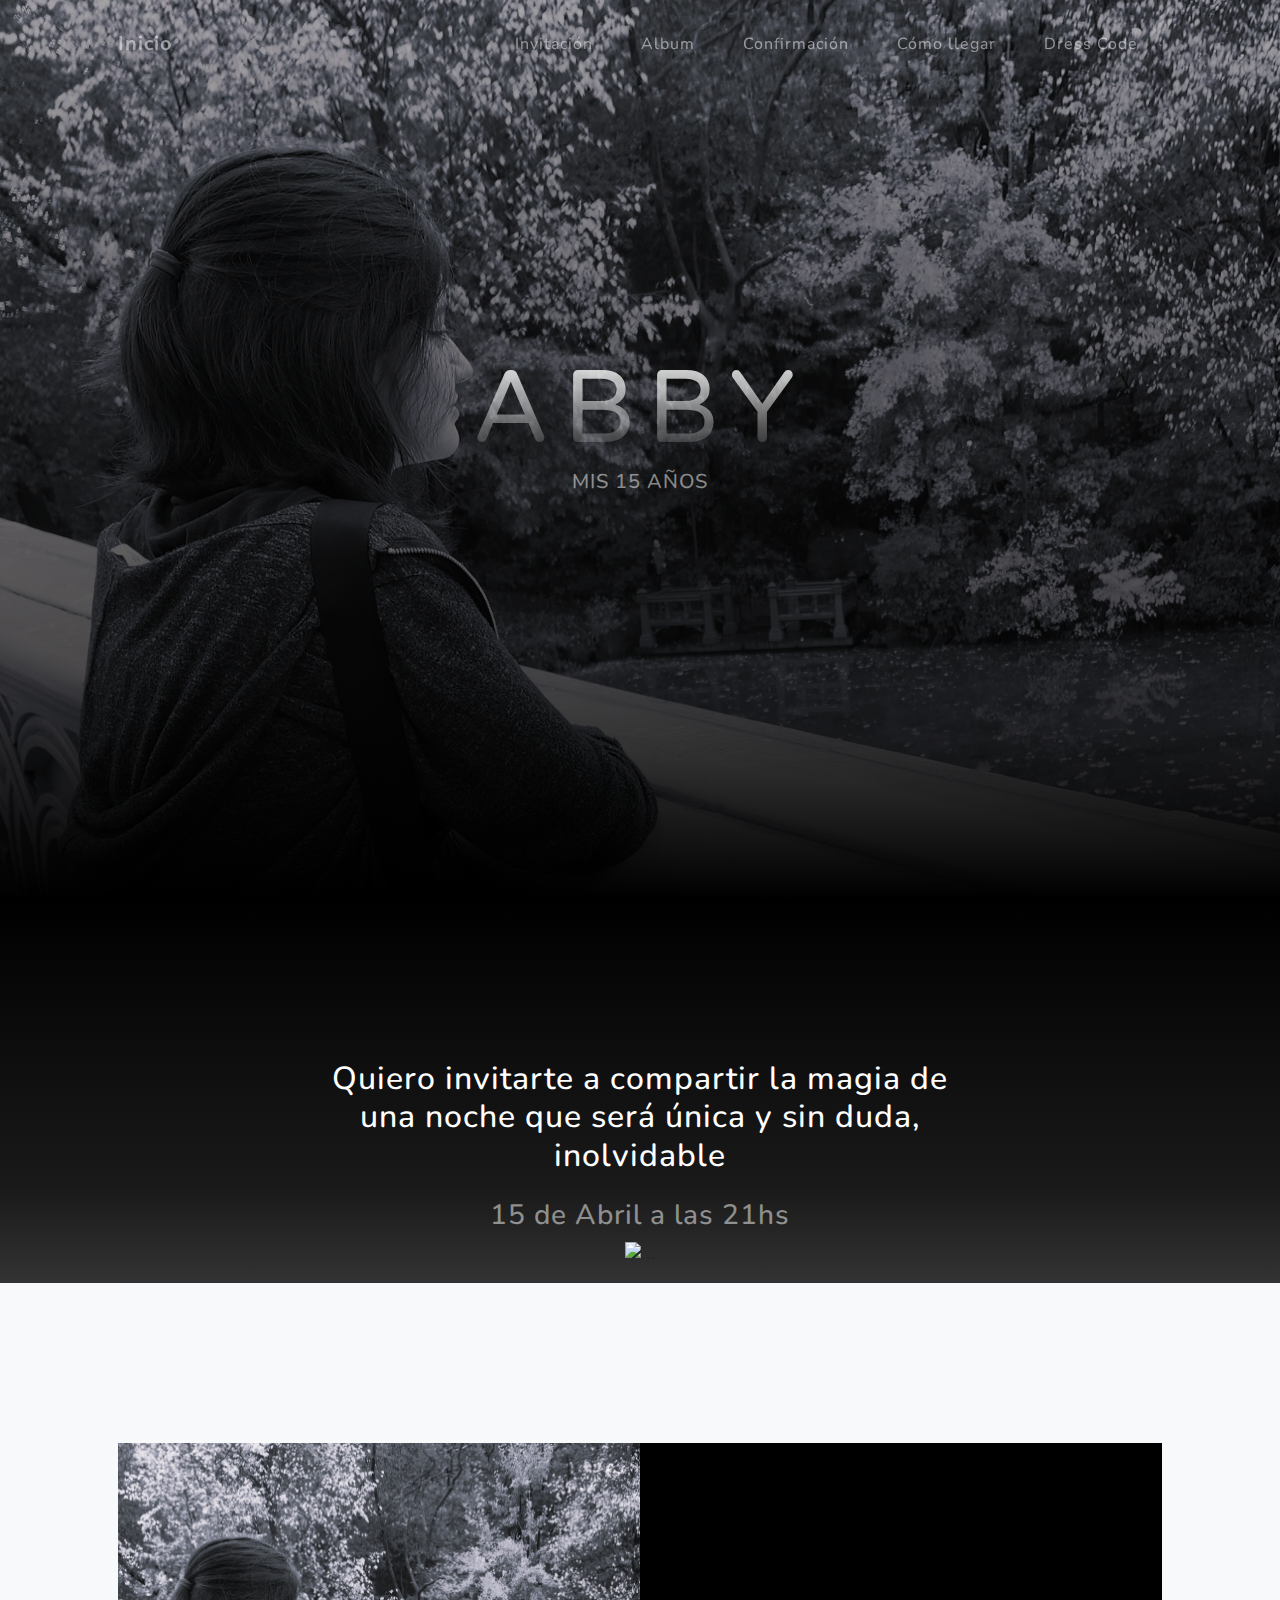
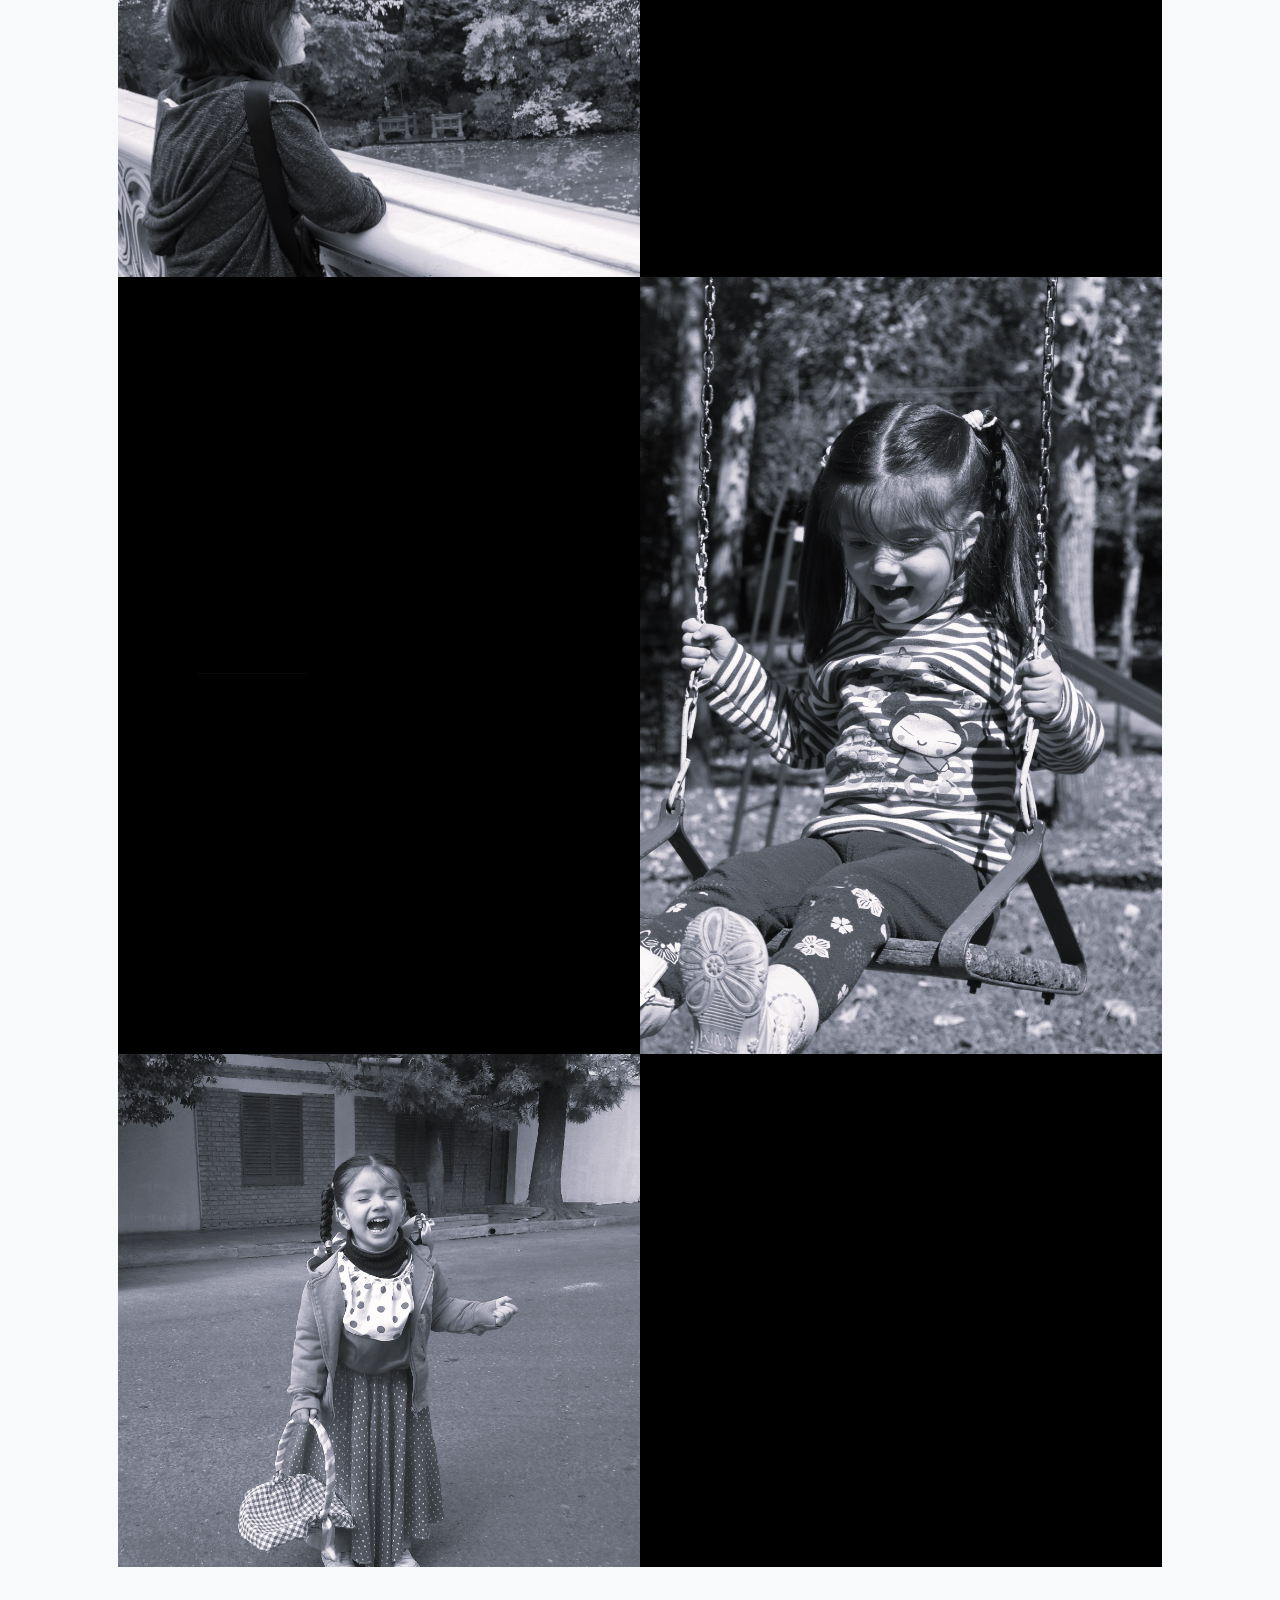
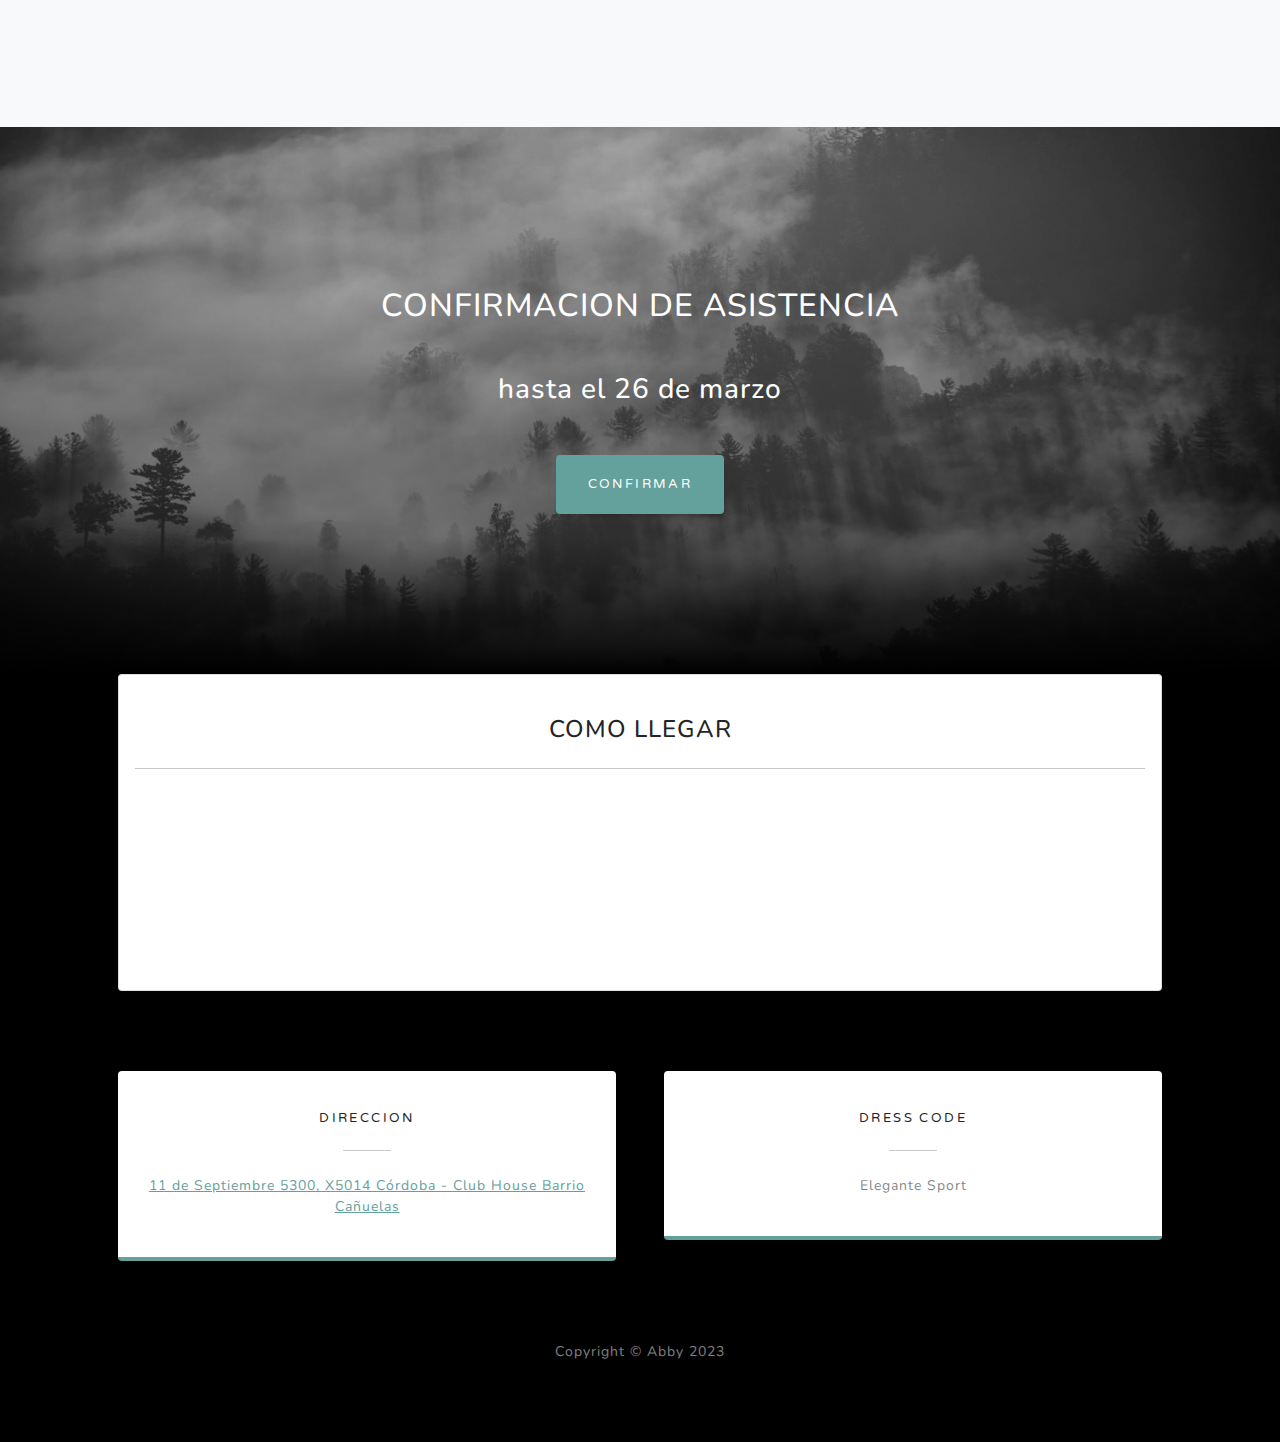
==== index.html @ 90144a72 "final 01" ====
<!DOCTYPE html>
<html lang="en">
    <head>
        <meta charset="utf-8" />
        <meta name="viewport" content="width=device-width, initial-scale=1, shrink-to-fit=no" />
        <meta name="description" content="" />
        <meta name="author" content="" />
        <title>Abby Mis 15 años</title>
        <link rel="icon" type="image/x-icon" href="assets/balloon.png" />
        <!-- Font Awesome icons (free version)-->
        <script src="https://use.fontawesome.com/releases/v6.1.0/js/all.js" crossorigin="anonymous"></script>
        <!-- Google fonts-->
        <link href="https://fonts.googleapis.com/css?family=Varela+Round" rel="stylesheet" />
        <link href="https://fonts.googleapis.com/css?family=Nunito:200,200i,300,300i,400,400i,600,600i,700,700i,800,800i,900,900i" rel="stylesheet" />
        <!-- Core theme CSS (includes Bootstrap)-->
        <link href="css/styles.css" rel="stylesheet" />
    </head>
    <body id="page-top">
        <!-- Navigation-->
        <nav class="navbar navbar-expand-lg navbar-light fixed-top" id="mainNav">
            <div class="container px-4 px-lg-5">
                <a class="navbar-brand" href="#page-top">Inicio</a>
                <button class="navbar-toggler navbar-toggler-right" type="button" data-bs-toggle="collapse" data-bs-target="#navbarResponsive" aria-controls="navbarResponsive" aria-expanded="false" aria-label="Toggle navigation">
                    Menu
                    <i class="fas fa-bars"></i>
                </button>
                <div class="collapse navbar-collapse" id="navbarResponsive">
                    <ul class="navbar-nav ms-auto">
                        <li class="nav-item"><a class="nav-link" href="#about">Invitación</a></li>
                        <li class="nav-item"><a class="nav-link" href="#projects">Album</a></li>

                        <li class="nav-item"><a class="nav-link" href="#signup">Confirmación</a></li>
                        <li class="nav-item"><a class="nav-link" href="#lugar">Cómo llegar</a></li>
                        <li class="nav-item"><a class="nav-link" href="#dresscode">Dress Code</a></li>
                    </ul>
                </div>
            </div>
        </nav>
        <!-- Masthead-->
        <header class="masthead">
            <div class="container px-4 px-lg-5 d-flex h-100 align-items-center justify-content-center">
                <div class="d-flex justify-content-center">
                    <div class="text-center">
                        <h1 class="mx-auto my-0 text-uppercase">Abby</h1>
                        <h2 class="text-white-50 mx-auto mt-2 mb-5">MIS 15 AÑOS</h2>
                        <!--a class="btn btn-primary" href="#about">Get Started</a-->
                    </div>
                </div>
            </div>
        </header>








        <!-- About-->
        <section class="about-section text-center" id="about">
            <div class="container px-4 px-lg-5">
                <div class="row gx-4 gx-lg-5 justify-content-center">
                    <div class="col-lg-8">
                        <h2 class="text-white mb-4">Quiero invitarte a compartir la magia de una noche que será única y sin duda, inolvidable</h2>
                        <h3 class="text-white-50">
                            15 de Abril a las 21hs
                        </h3>
                    </div>
                </div>
                <img class="img-fluid" src="assets/img/abbyigor3.png" alt="..." />
                <hr class="d-none d-lg-block mb-0 ms-0" />
            </div>
        </section>














        <!-- Projects-->
        <section class="projects-section bg-light" id="projects">
            <div class="container px-4 px-lg-5">

                <!-- Project One Row-->
                <!--div class="row gx-0 mb-5 mb-lg-0 justify-content-center"-->
                <div class="row gx-0 justify-content-center">

                    <!--div class="col-lg-6"><img class="img-fluid" src="assets/img/foto06.jpg" alt="..." /></div-->
                    <div class="col-lg-6"><img class="img-fluid" src="assets/img/abby01.jpg" alt="..." /></div>

                    <div class="col-lg-6">
                        <div class="bg-black text-center h-100 project">
                            <div class="d-flex h-100">
                                <div class="project-text w-100 my-auto text-center text-lg-left">
                                    <h4 class="text-white"></h4>
                                    <p class="mb-0 text-white-50"></p>
                                    <!--hr class="d-none d-lg-block mb-0 ms-0" /-->
                                </div>
                            </div>
                        </div>
                    </div>
                </div>


                <!-- Project Two Row-->
                <div class="row gx-0 justify-content-center">

                    <div class="col-lg-6"><img class="img-fluid" src="assets/img/foto06.jpg" alt="..." /></div>

                    <div class="col-lg-6 order-lg-first">
                        <div class="bg-black text-center h-100 project">
                            <div class="d-flex h-100">
                                <div class="project-text w-100 my-auto text-center text-lg-right">
                                    <h4 class="text-white"></h4>
                                    <p class="mb-0 text-white-50"></p>
                                    <hr class="d-none d-lg-block mb-0 me-0" />
                                </div>
                            </div>
                        </div>
                    </div>
                </div>

                <!-- Project One Row-->

                <div class="row gx-0 mb-5 mb-lg-0 justify-content-center">

                    <div class="col-lg-6"><img class="img-fluid" src="assets/img/foto04.jpg" alt="..." /></div>

                    <div class="col-lg-6">
                        <div class="bg-black text-center h-100 project">
                            <div class="d-flex h-100">
                                <div class="project-text w-100 my-auto text-center text-lg-left">
                                    <!--h4 class="text-white">Club House</h4-->
                                    <!--p class="mb-0 text-white-50">Lugar del evento</p-->
                                </div>
                            </div>
                        </div>
                    </div>
                </div>
                

            </div>
        </section>








        
        <!-- Signup-->
        <section class="signup-section" id="signup">
            <div class="container px-4 px-lg-5">
                <div class="row gx-4 gx-lg-5">
                    <div class="col-md-10 col-lg-8 mx-auto text-center">
                        <i class="far fa-paper-plane fa-2x mb-2 text-white"></i>
                        <h2 class="text-white mb-5">CONFIRMACION DE ASISTENCIA</h2>
                        <h3 class="text-white mb-5">hasta el 26 de marzo</h3>
                        <!-- * * * * * * * * * * * * * * *-->
                        <!-- * * SB Forms Contact Form * *-->
                        <!-- * * * * * * * * * * * * * * *-->
                        <!-- This form is pre-integrated with SB Forms.-->
                        <!-- To make this form functional, sign up at-->
                        <!-- https://startbootstrap.com/solution/contact-forms-->

                        <div class="col-center">
                            <a class="btn btn-primary enable" href="https://forms.gle/DR4S1GqHDTD31K4X9">CONFIRMAR</a>
                        </div>
                    </div>
                </div>
            </div>
        </section>



        <!-- Contact-->
        <section class="lugar-section bg-black" id="lugar">

            <div class="container px-4 px-lg-5">
                <div class="row gx-4 gx-lg-5">

                    <div class="col-md-12 mb-3 mb-md-0">
                        <div class="card py-4 h-100">
                            <div class="card-body text-center">
                                <i class="fas fa-map-marked-alt text-primary mb-2"></i>
                                <h4 class="text-uppercase m-0">Como llegar</h4>
                                <hr class="my-4 mx-auto" />

                                <iframe src="https://www.google.com/maps/embed?pb=!1m14!1m8!1m3!1d3402.8720353997096!2d-64.151149!3d-31.4727061!3m2!1i1024!2i768!4f13.1!3m3!1m2!1s0x9432bdc70f415aa7%3A0xb151c5bc0f106f70!2sCa%C3%B1uelas%20Country%20Golf!5e0!3m2!1ses-419!2sar!4v1678065276690!5m2!1ses-419!2sar" width="200" height="150" style="border:0;" allowfullscreen="" loading="lazy" referrerpolicy="no-referrer-when-downgrade"></iframe>

                            </div>
                        </div>
                    </div>

                </div>

            </div>

        </section>



        <!-- Contact-->
        <section class="contact-section bg-black">

            <div class="container px-4 px-lg-5">
                <div class="row gx-4 gx-lg-5">

                    <div class="col-md-6 mb-3 mb-md-0">
                        <div class="card py-4 h-100">
                            <div class="card-body text-center">
                                <i class="fas fa-map-marked-alt text-primary mb-2"></i>
                                <h4 class="text-uppercase m-0">Direccion</h4>
                                <hr class="my-4 mx-auto" />
                                <div class="small text-black-50"><a href="https://goo.gl/maps/HvYde1CqLPM57r9d9">11 de Septiembre 5300, X5014 Córdoba - Club House Barrio Cañuelas</a></div>
                            </div>
                        </div>
                    </div>


                    <div class="col-md-6 mb-3 mb-md-0">
                        <section class="dresscode-section" id="dresscode">
                            <div class="card py-4 h-100">
                                
                                <div class="card-body text-center">
                                    <i class="fas fa-solid fa-shirt  text-primary mb-2"></i>
                                    <h4 class="text-uppercase m-0">Dress Code</h4>
                                    <hr class="my-4 mx-auto" />
                                    <div class="small text-black-50">Elegante Sport</div>
                                </div>
                            </div>
                        </section>
                    </div>

                    <!--div class="col-md-6 mb-3 mb-md-0">
                        <div class="card py-4 h-100">
                            <div class="card-body text-center">
                                <i class="fas fa-mobile-alt text-primary mb-2"></i>
                                <h4 class="text-uppercase m-0">Telefono</h4>
                                <hr class="my-4 mx-auto" />
                                <div class="small text-black-50">+1 (555) 902-8832</div>
                            </div>
                        </div>
                    </div-->

                </div>




                <!--div class="social d-flex justify-content-center">
                    <a class="mx-2" href="#!"><i class="fab fa-twitter"></i></a>
                    <a class="mx-2" href="#!"><i class="fab fa-facebook-f"></i></a>
                    <a class="mx-2" href="#!"><i class="fab fa-github"></i></a>
                </div-->

            </div>

        </section>


        <!-- Footer-->
        <footer class="footer bg-black small text-center text-white-50"><div class="container px-4 px-lg-5">Copyright &copy; Abby 2023</div></footer>
        <!-- Bootstrap core JS-->
        <script src="https://cdn.jsdelivr.net/npm/bootstrap@5.1.3/dist/js/bootstrap.bundle.min.js"></script>
        <!-- Core theme JS-->
        <script src="js/scripts.js"></script>
        <!-- * * * * * * * * * * * * * * * * * * * * * * * * * * * * * * * * * * * * * * * *-->
        <!-- * *                               SB Forms JS                               * *-->
        <!-- * * Activate your form at https://startbootstrap.com/solution/contact-forms * *-->
        <!-- * * * * * * * * * * * * * * * * * * * * * * * * * * * * * * * * * * * * * * * *-->
        <script src="https://cdn.startbootstrap.com/sb-forms-latest.js"></script>
    </body>
</html>
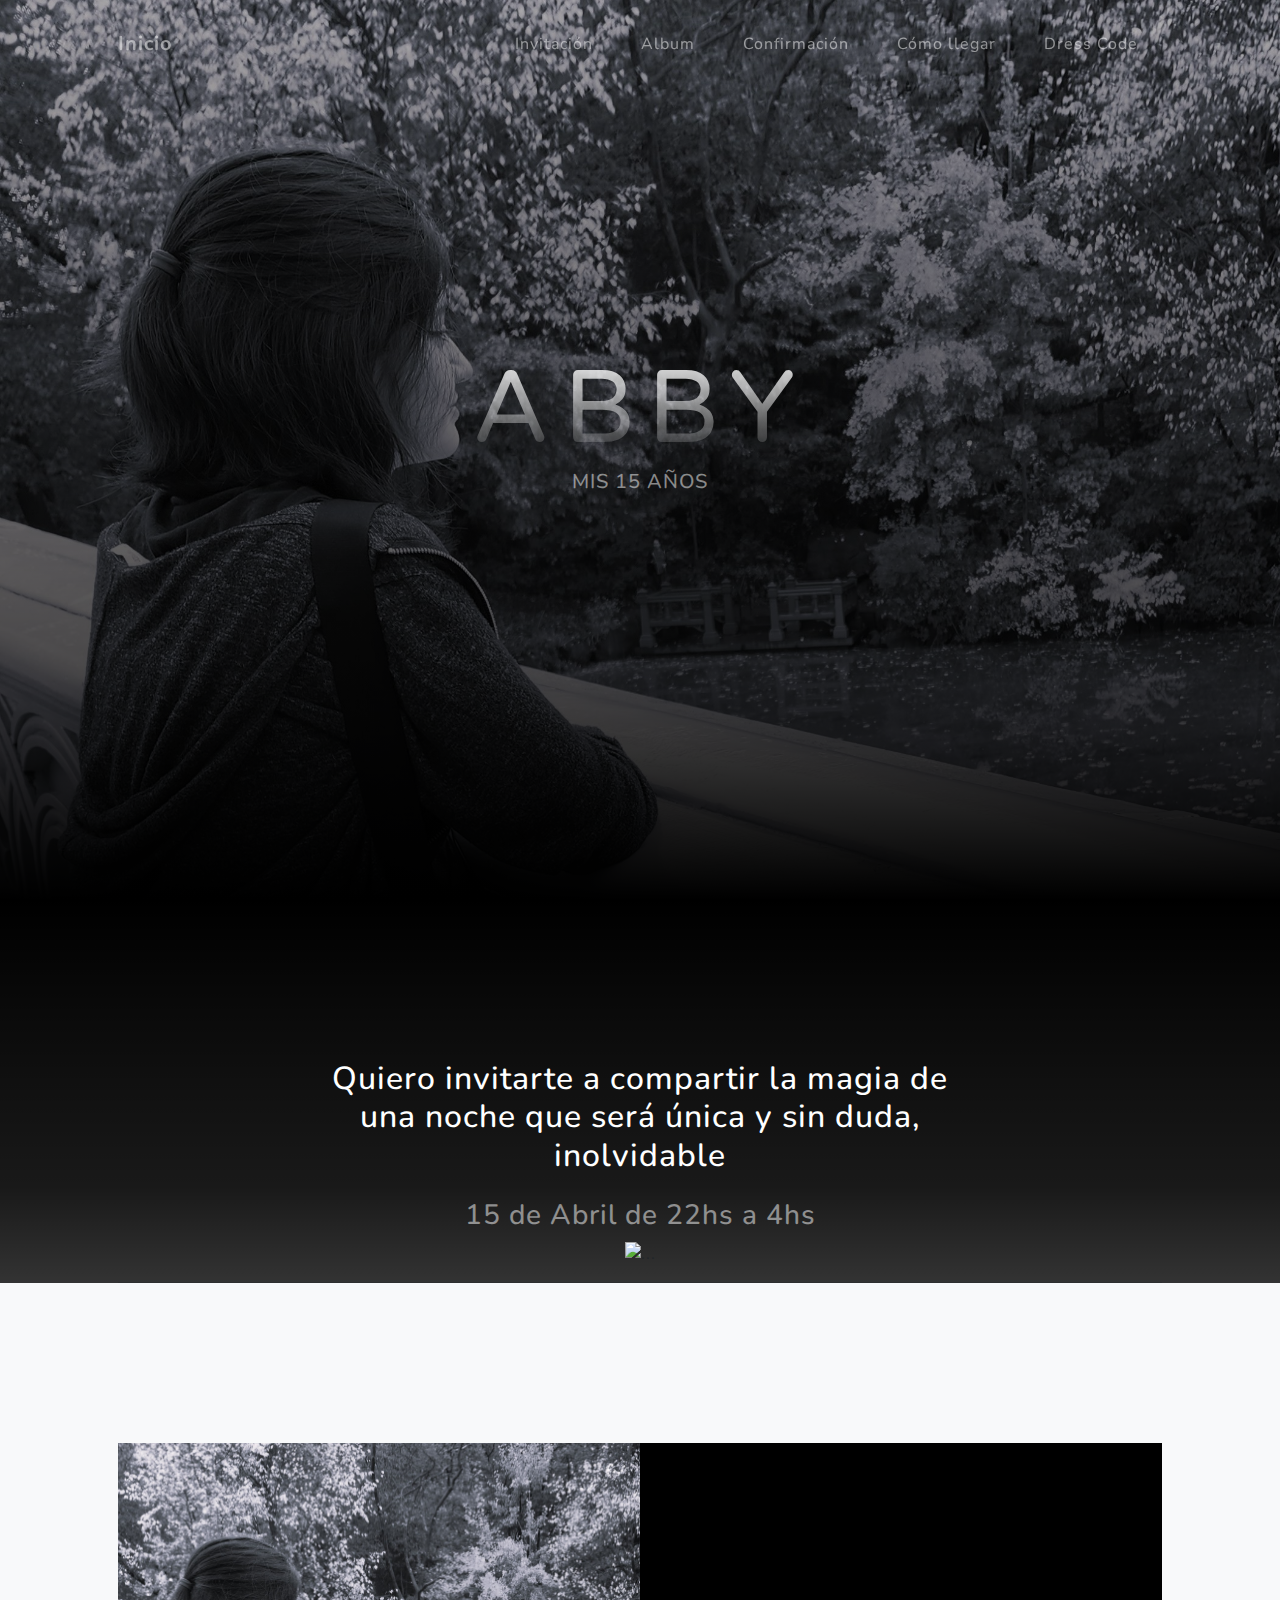
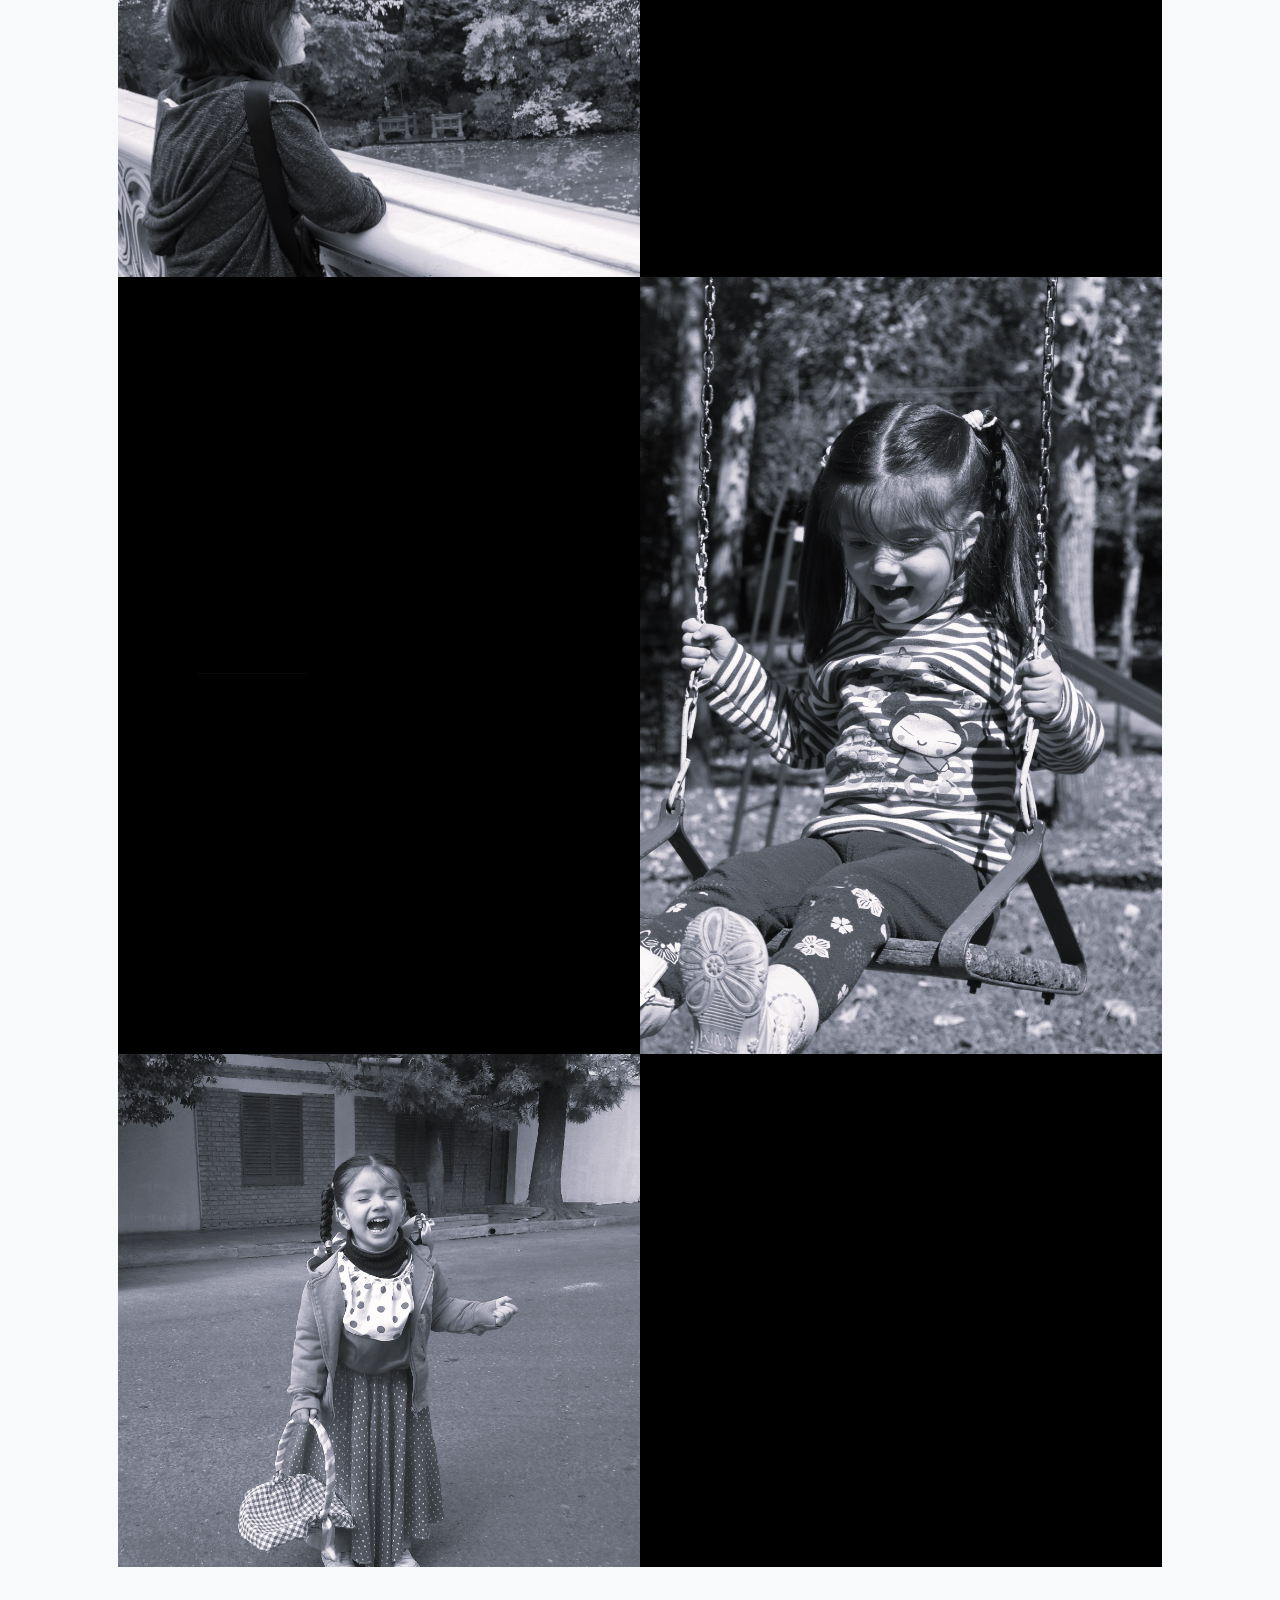
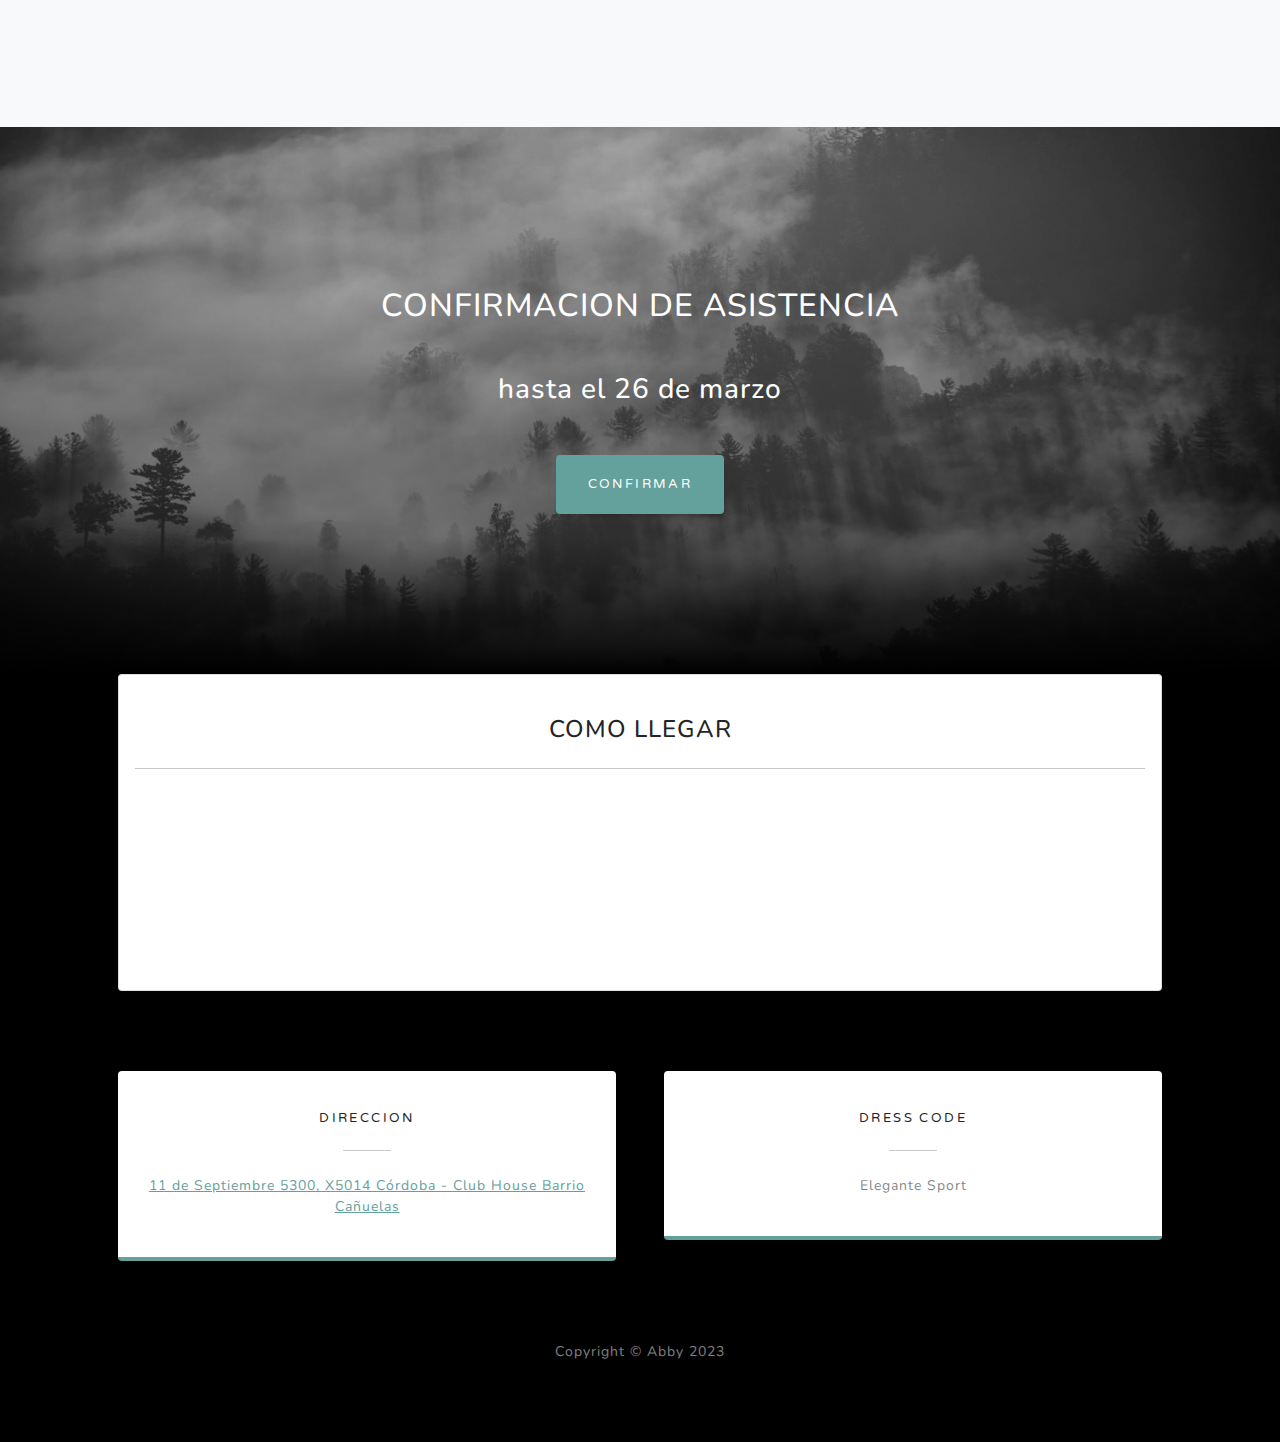
==== commit facf3c1f: "final 01" ====
--- a/index.html
+++ b/index.html
@@ -63,7 +63,7 @@
                     <div class="col-lg-8">
                         <h2 class="text-white mb-4">Quiero invitarte a compartir la magia de una noche que será única y sin duda, inolvidable</h2>
                         <h3 class="text-white-50">
-                            15 de Abril a las 21hs
+                            15 de Abril de 22hs a 4hs
                         </h3>
                     </div>
                 </div>
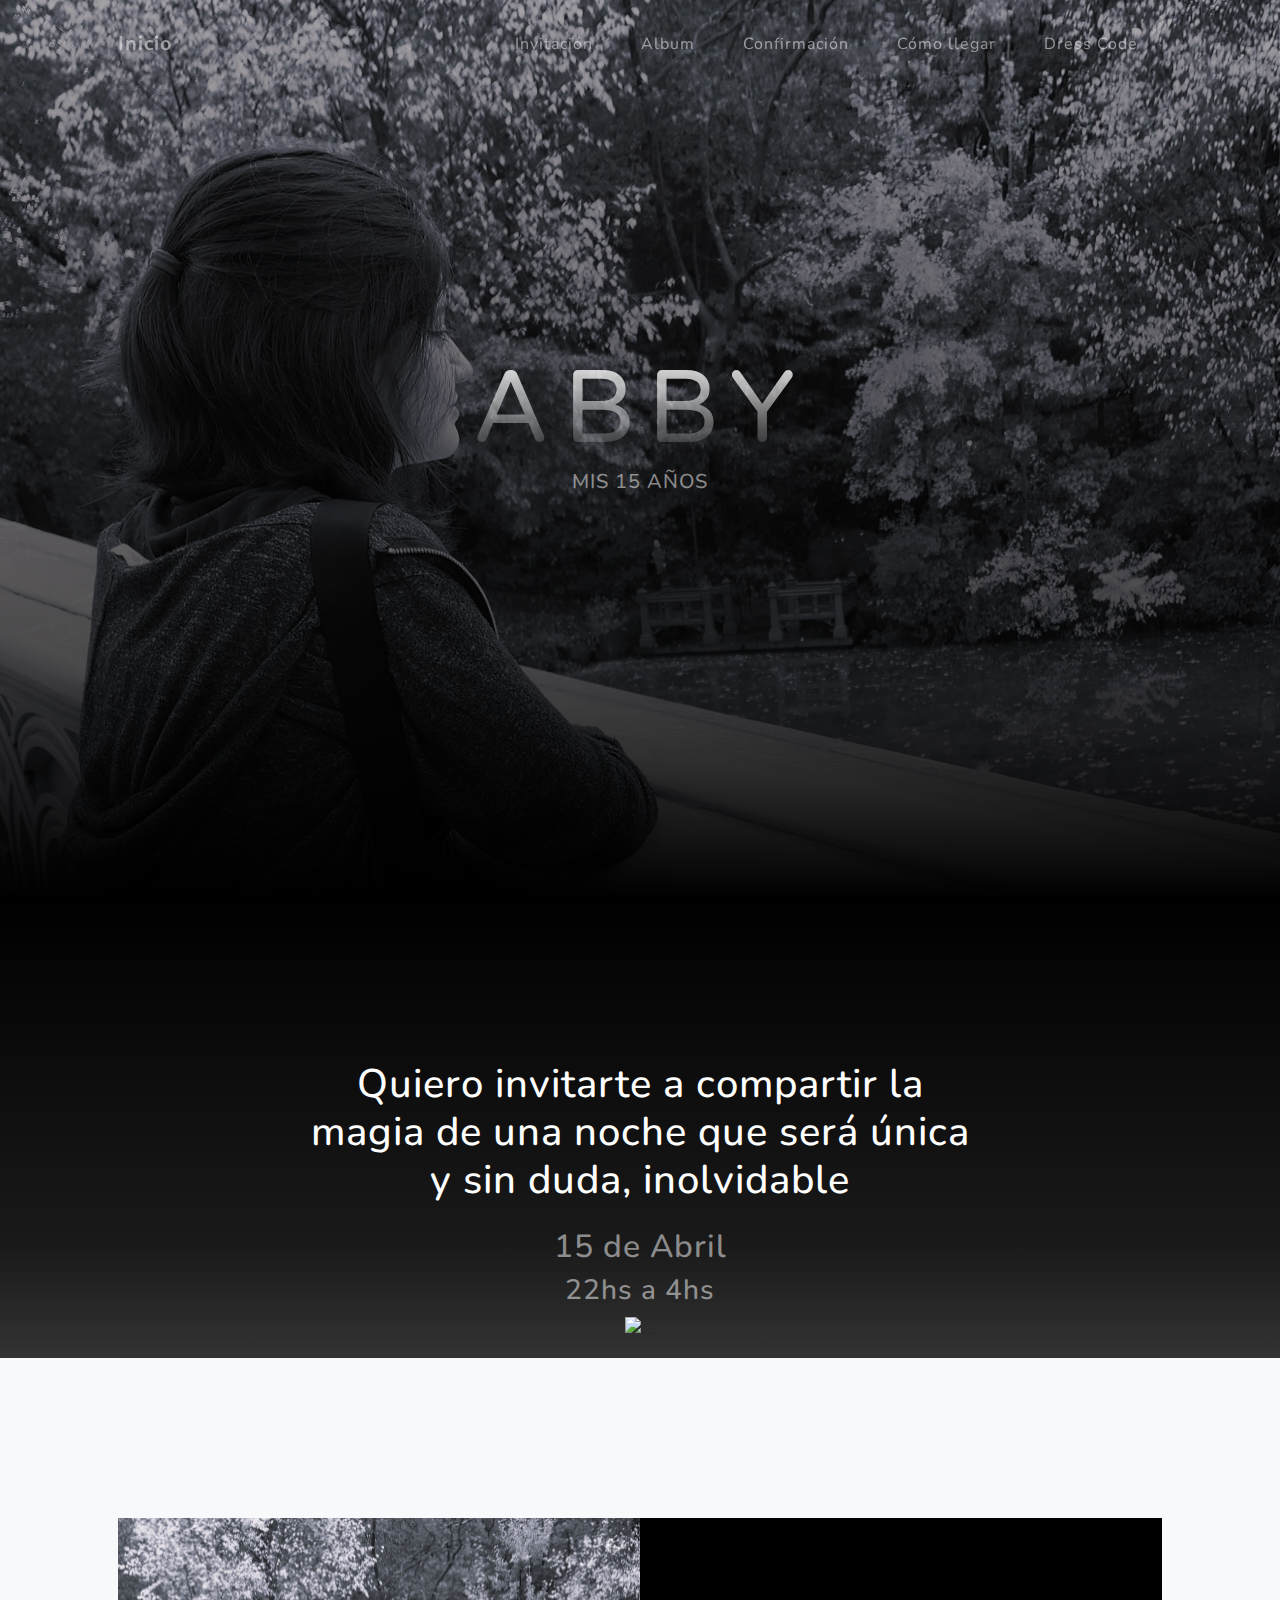
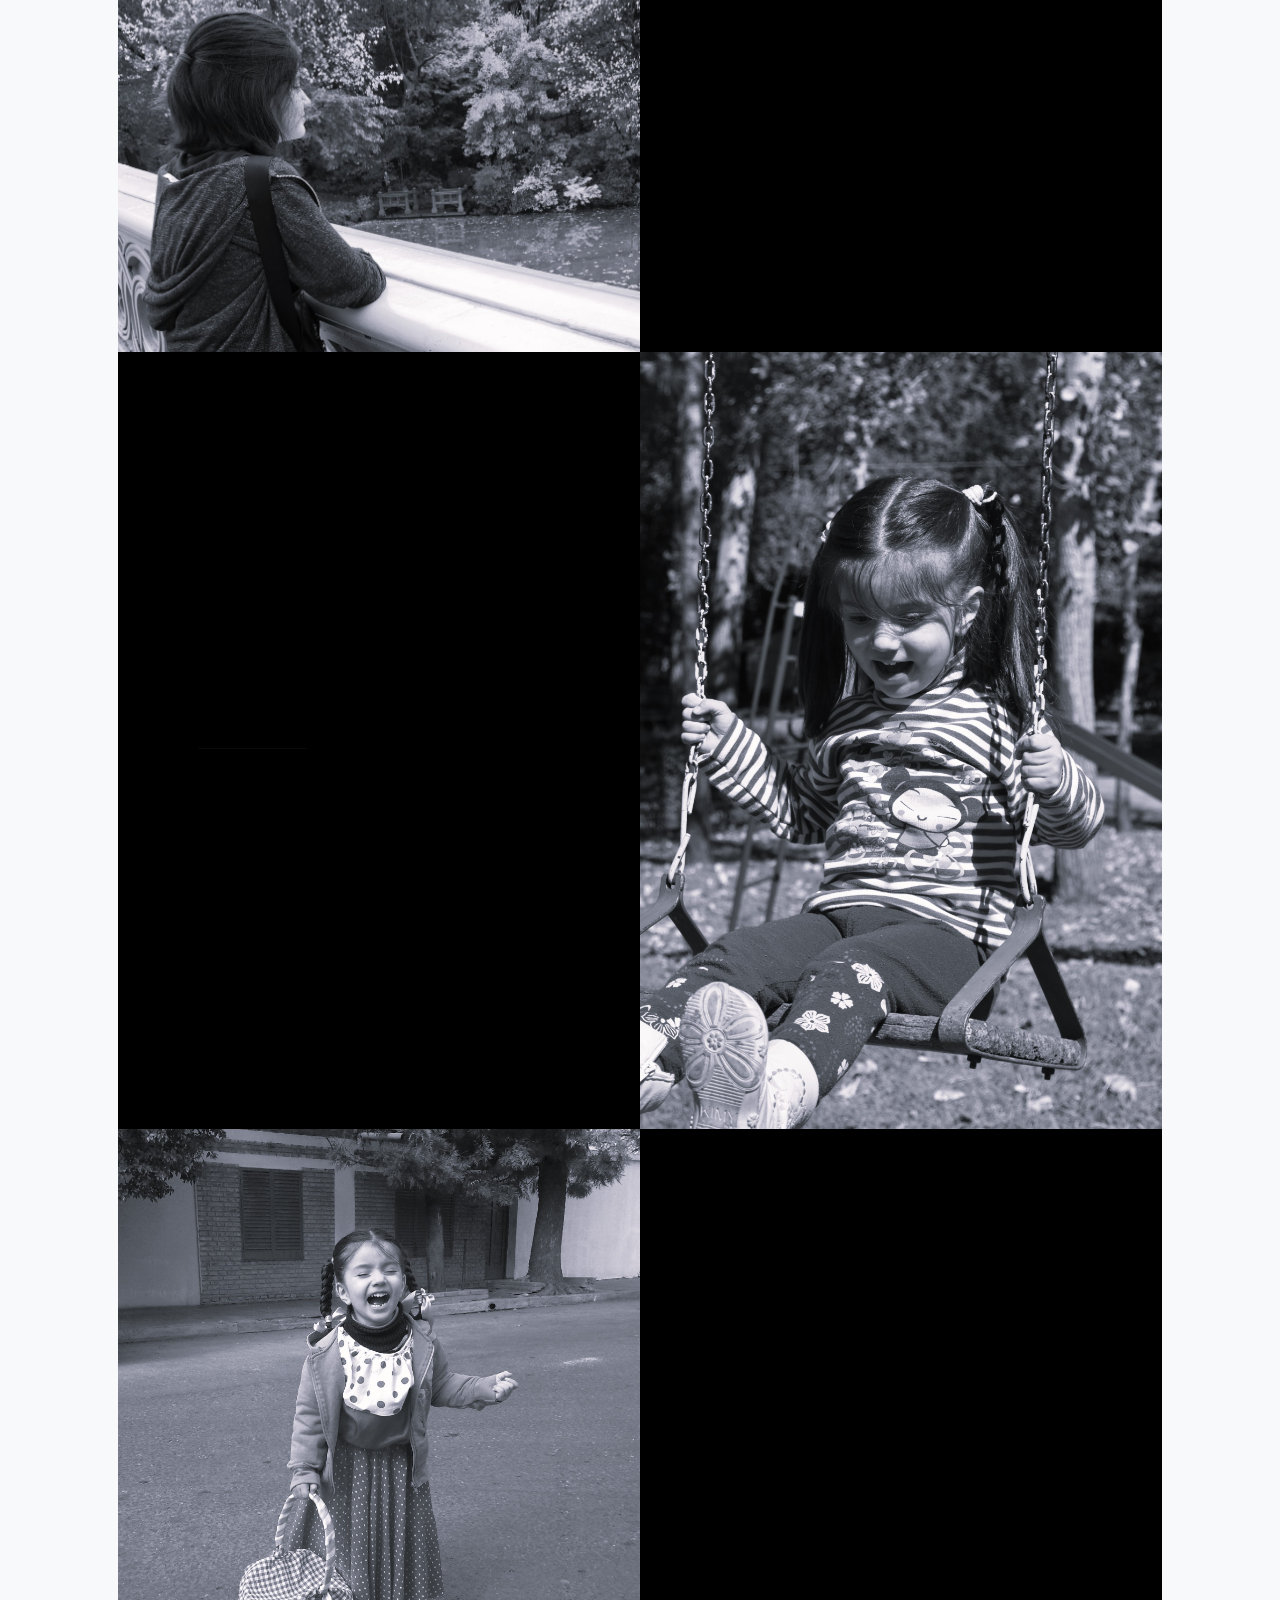
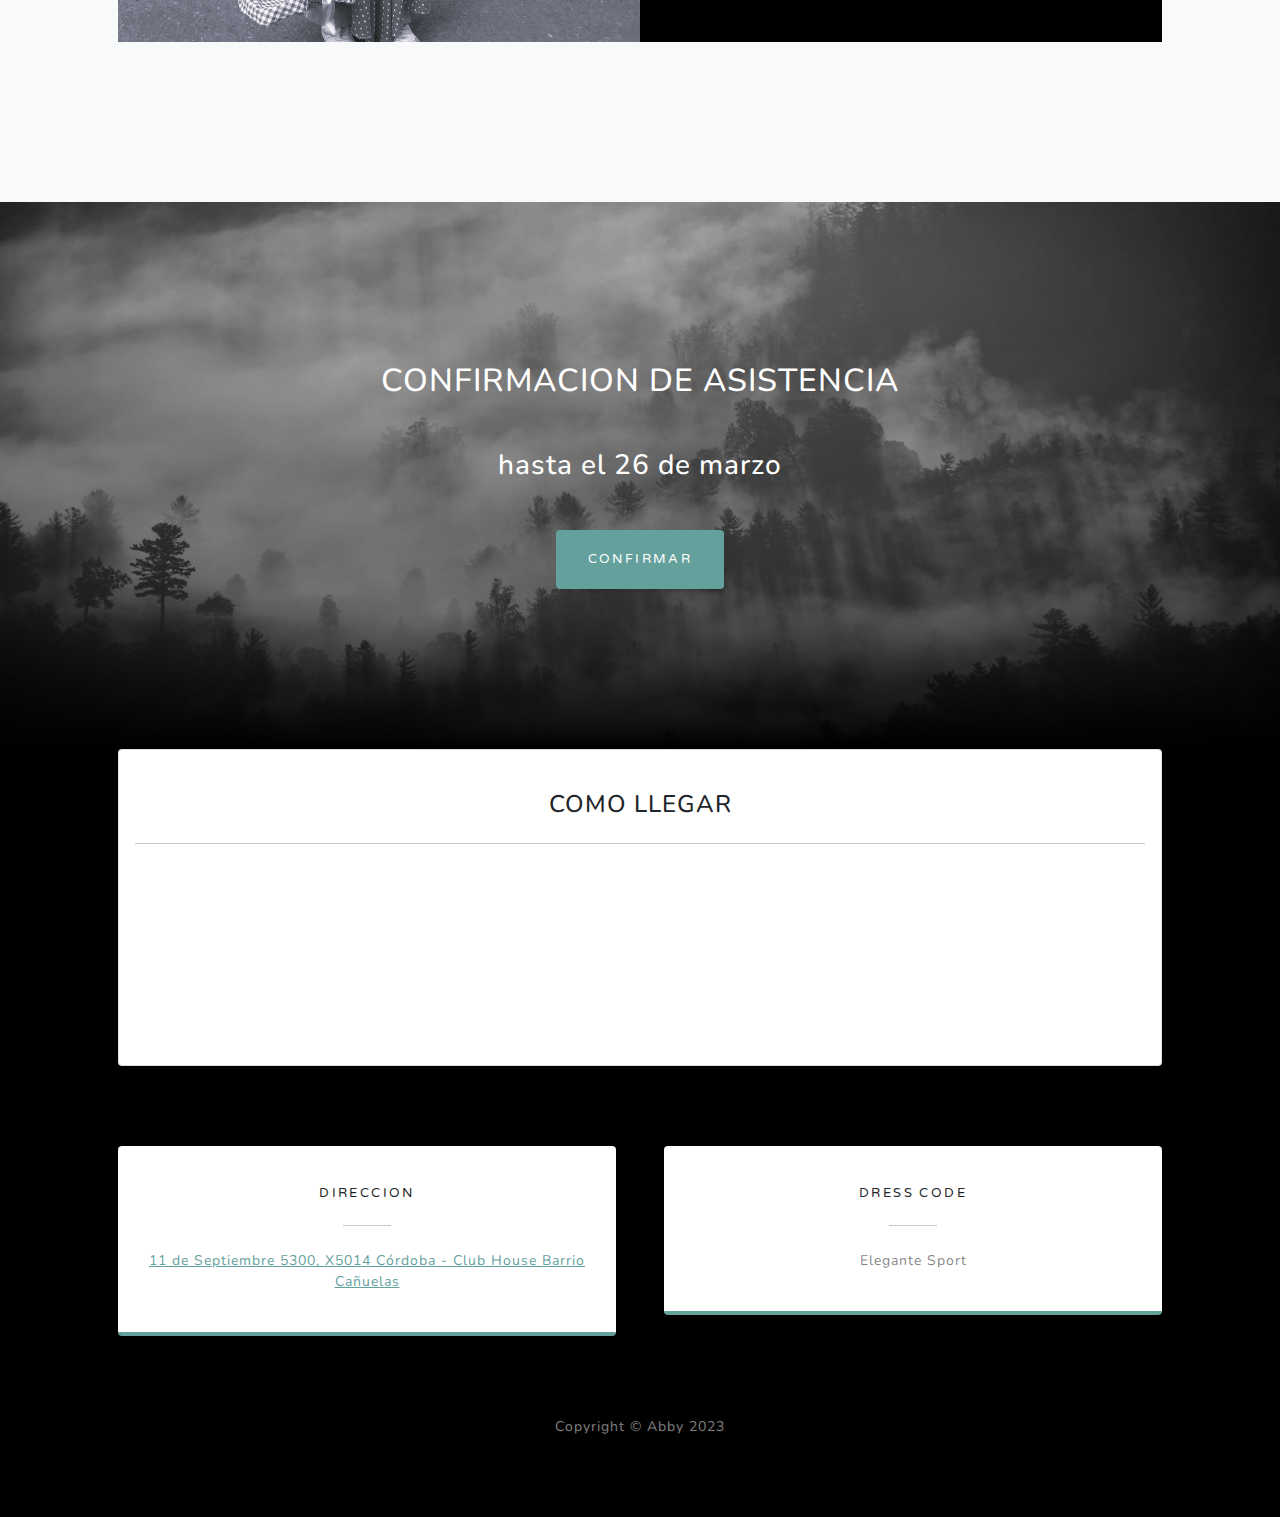
==== commit ceff2fc0: "final 01" ====
--- a/index.html
+++ b/index.html
@@ -36,6 +36,8 @@
                 </div>
             </div>
         </nav>
+
+
         <!-- Masthead-->
         <header class="masthead">
             <div class="container px-4 px-lg-5 d-flex h-100 align-items-center justify-content-center">
@@ -51,41 +53,27 @@
 
 
 
-
-
-
-
-
         <!-- About-->
         <section class="about-section text-center" id="about">
             <div class="container px-4 px-lg-5">
                 <div class="row gx-4 gx-lg-5 justify-content-center">
                     <div class="col-lg-8">
-                        <h2 class="text-white mb-4">Quiero invitarte a compartir la magia de una noche que será única y sin duda, inolvidable</h2>
+                        <h1 class="text-white mb-4">Quiero invitarte a compartir la magia de una noche que será única y sin duda, inolvidable</h1>
+                        <h2 class="text-white-50">
+                            15 de Abril
+                        </h2>
                         <h3 class="text-white-50">
-                            15 de Abril de 22hs a 4hs
+                            22hs a 4hs
                         </h3>
                     </div>
                 </div>
-                <img class="img-fluid" src="assets/img/abbyigor3.png" alt="..." />
+                <img class="img-fluid" src="assets/img/abbyigor4.png" alt="..." />
                 <hr class="d-none d-lg-block mb-0 ms-0" />
             </div>
         </section>
 
 
-
-
-
-
-
-
-
-
-
-
-
-
-        <!-- Projects-->
+        <!-- Album-->
         <section class="projects-section bg-light" id="projects">
             <div class="container px-4 px-lg-5">
 
@@ -109,7 +97,6 @@
                     </div>
                 </div>
 
-
                 <!-- Project Two Row-->
                 <div class="row gx-0 justify-content-center">
 
@@ -129,7 +116,6 @@
                 </div>
 
                 <!-- Project One Row-->
-
                 <div class="row gx-0 mb-5 mb-lg-0 justify-content-center">
 
                     <div class="col-lg-6"><img class="img-fluid" src="assets/img/foto04.jpg" alt="..." /></div>
@@ -149,13 +135,6 @@
 
             </div>
         </section>
-
-
-
-
-
-
-
 
         
         <!-- Signup-->
@@ -201,13 +180,9 @@
                             </div>
                         </div>
                     </div>
-
-                </div>
-
-            </div>
-
-        </section>
-
+                </div>
+            </div>
+        </section>
 
 
         <!-- Contact-->
@@ -226,7 +201,6 @@
                             </div>
                         </div>
                     </div>
-
 
                     <div class="col-md-6 mb-3 mb-md-0">
                         <section class="dresscode-section" id="dresscode">
@@ -241,31 +215,8 @@
                             </div>
                         </section>
                     </div>
-
-                    <!--div class="col-md-6 mb-3 mb-md-0">
-                        <div class="card py-4 h-100">
-                            <div class="card-body text-center">
-                                <i class="fas fa-mobile-alt text-primary mb-2"></i>
-                                <h4 class="text-uppercase m-0">Telefono</h4>
-                                <hr class="my-4 mx-auto" />
-                                <div class="small text-black-50">+1 (555) 902-8832</div>
-                            </div>
-                        </div>
-                    </div-->
-
-                </div>
-
-
-
-
-                <!--div class="social d-flex justify-content-center">
-                    <a class="mx-2" href="#!"><i class="fab fa-twitter"></i></a>
-                    <a class="mx-2" href="#!"><i class="fab fa-facebook-f"></i></a>
-                    <a class="mx-2" href="#!"><i class="fab fa-github"></i></a>
-                </div-->
-
-            </div>
-
+                </div>
+            </div>
         </section>
 
 
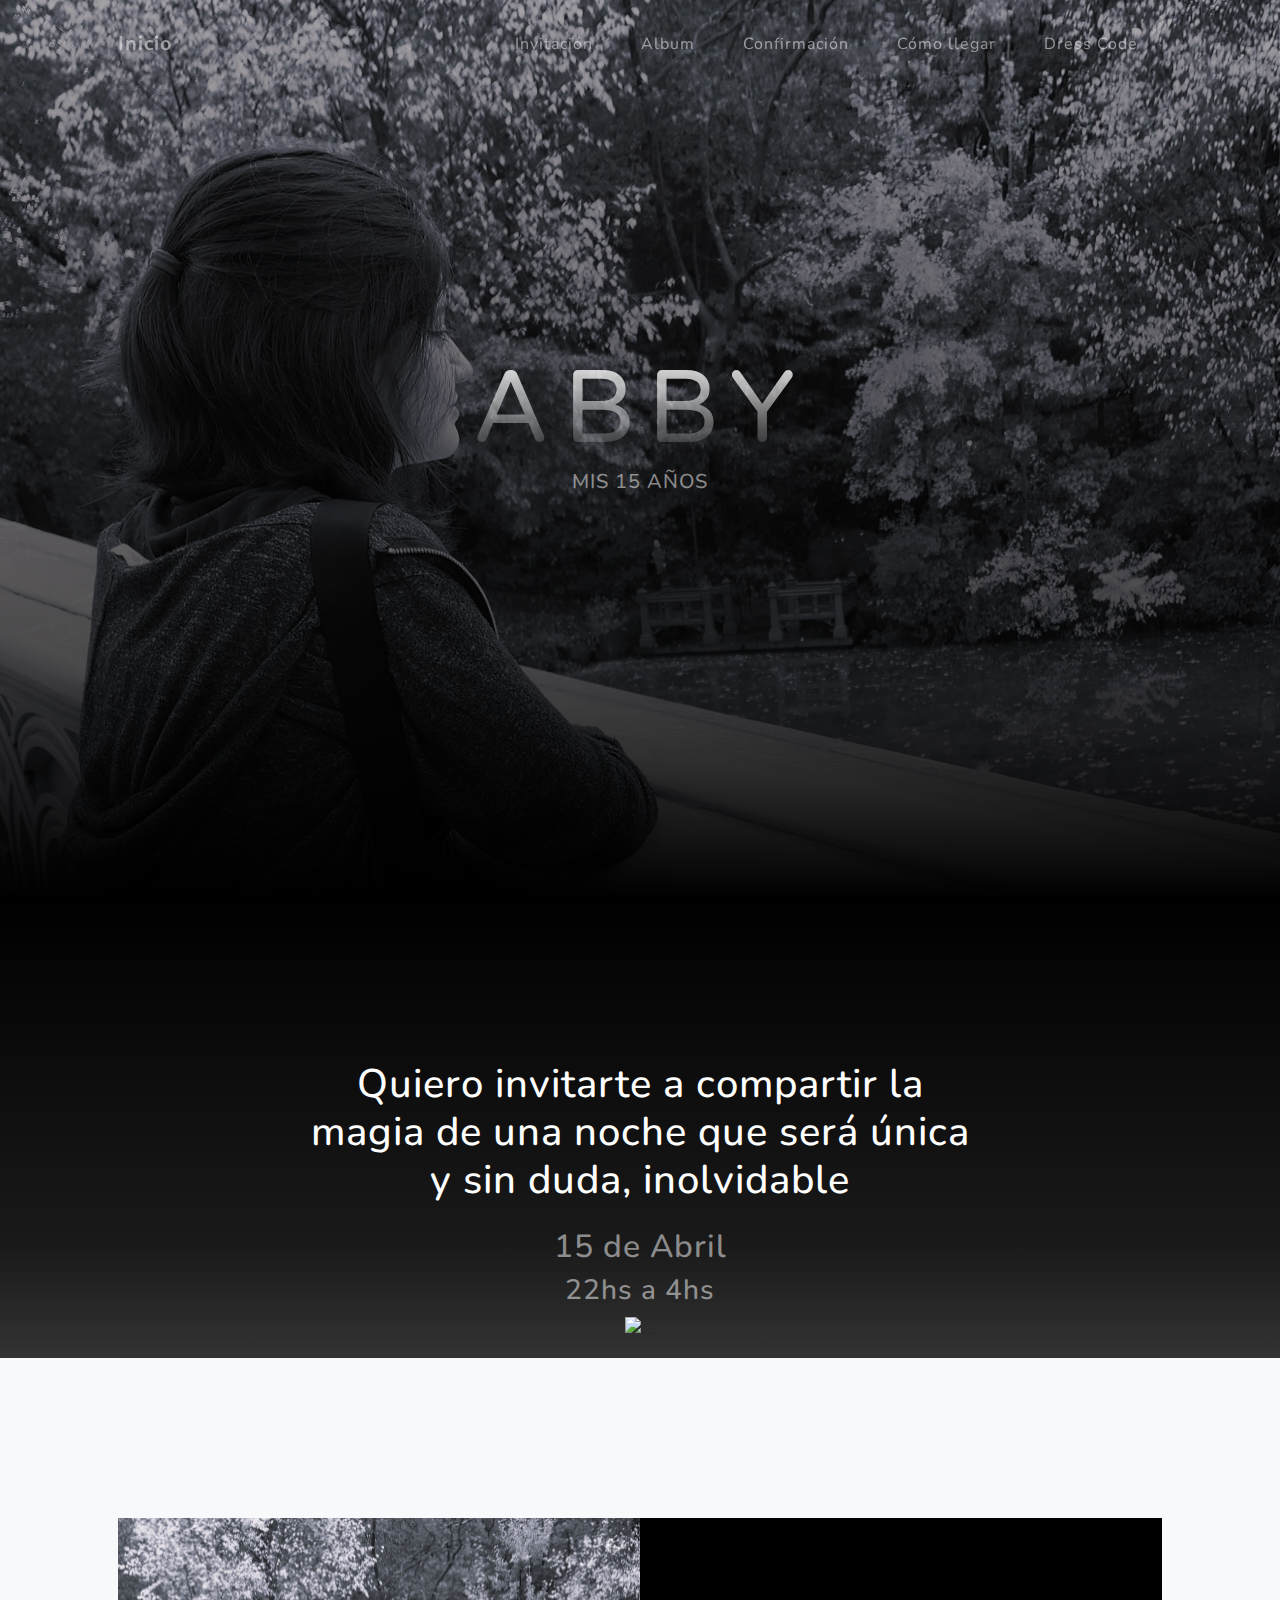
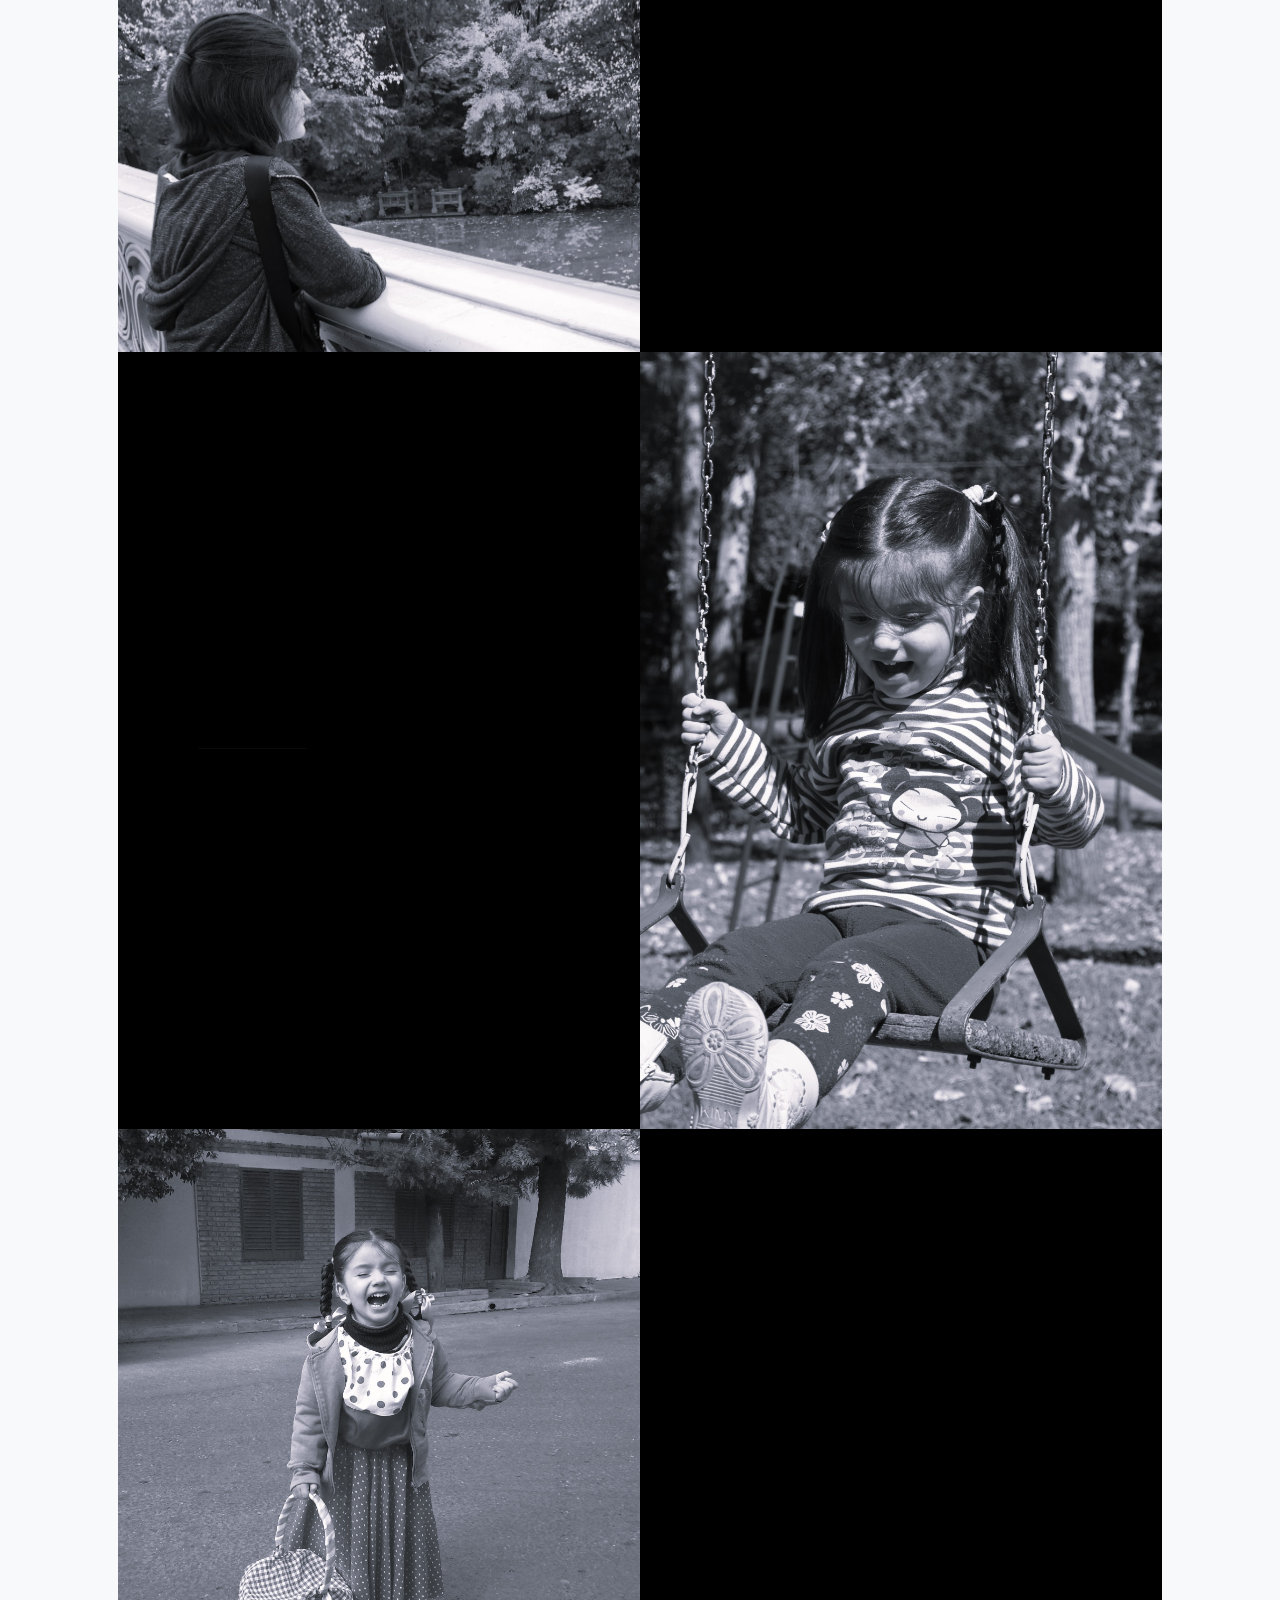
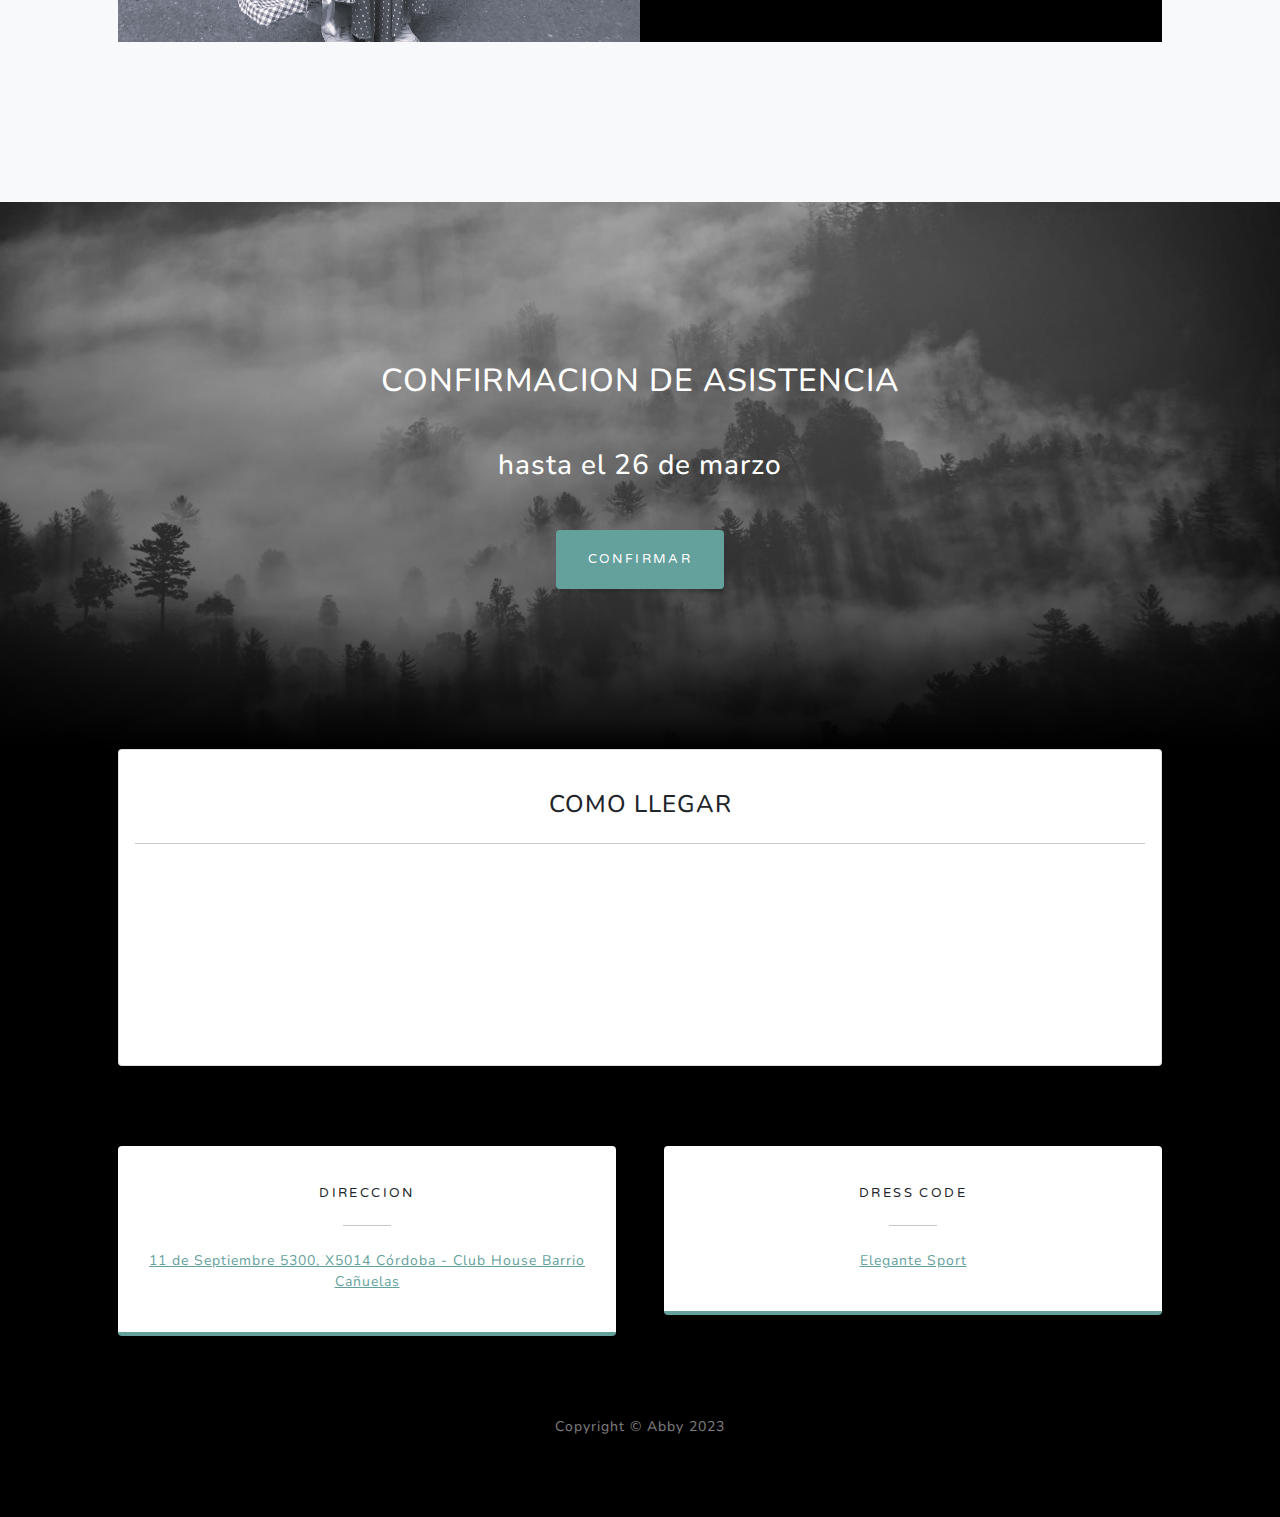
==== commit 72ac7588: "final 01" ====
--- a/index.html
+++ b/index.html
@@ -124,11 +124,10 @@
                         <div class="bg-black text-center h-100 project">
                             <div class="d-flex h-100">
                                 <div class="project-text w-100 my-auto text-center text-lg-left">
-                                    <!--h4 class="text-white">Club House</h4-->
-                                    <!--p class="mb-0 text-white-50">Lugar del evento</p-->
-                                </div>
-                            </div>
-                        </div>
+
+                                </div>
+                            </div>
+                        </div-->
                     </div>
                 </div>
                 
@@ -210,7 +209,9 @@
                                     <i class="fas fa-solid fa-shirt  text-primary mb-2"></i>
                                     <h4 class="text-uppercase m-0">Dress Code</h4>
                                     <hr class="my-4 mx-auto" />
-                                    <div class="small text-black-50">Elegante Sport</div>
+                                    <!--div class="small text-black-50">Elegante Sport</div-->
+                                    <div class="small text-black-50"><a href="https://www.google.com/search?q=dress+code+elegante+sport&sxsrf=AJOqlzWcZFCUevlLdost-kg9CIHqje8zbg:1678750505453&source=lnms&tbm=isch&sa=X&ved=2ahUKEwiw2Kz8iNr9AhUPr5UCHSe_CtEQ_AUoAXoECAEQAw&biw=1920&bih=878&dpr=1">Elegante Sport</a></div>
+
                                 </div>
                             </div>
                         </section>
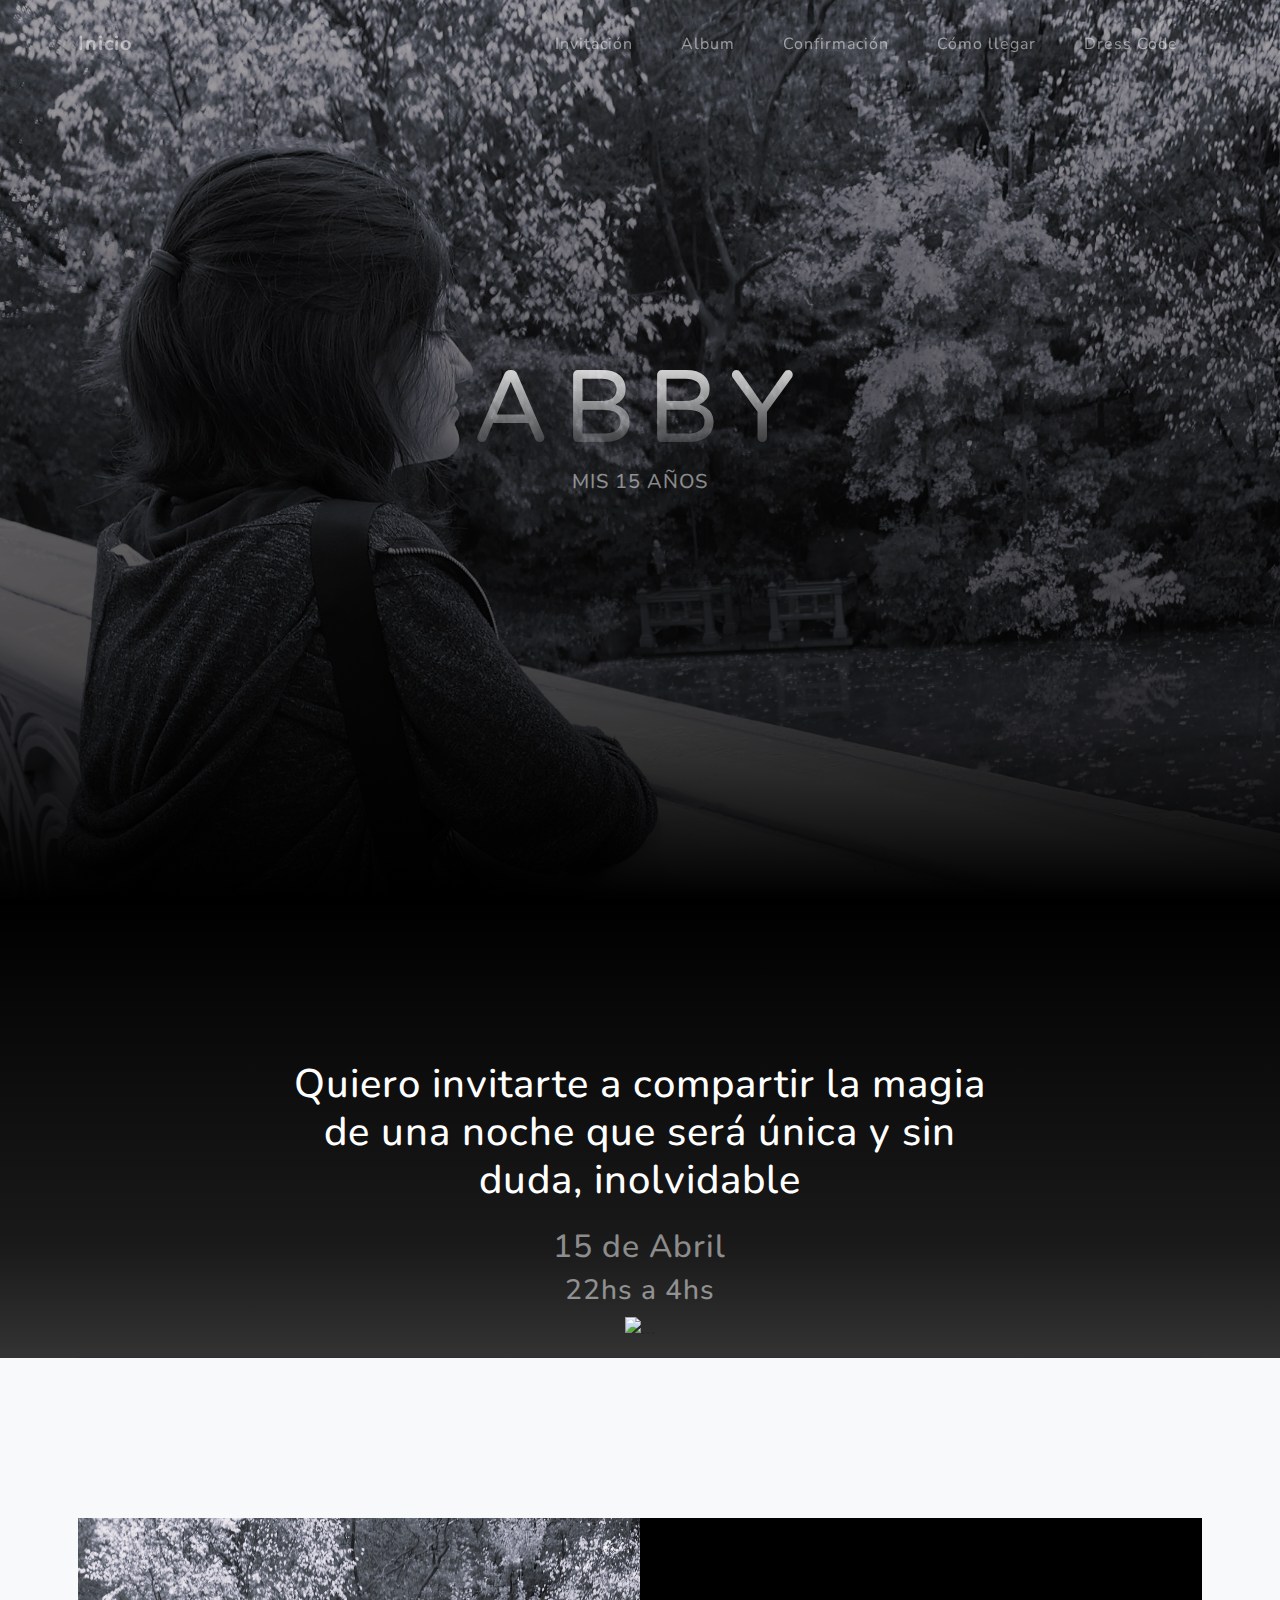
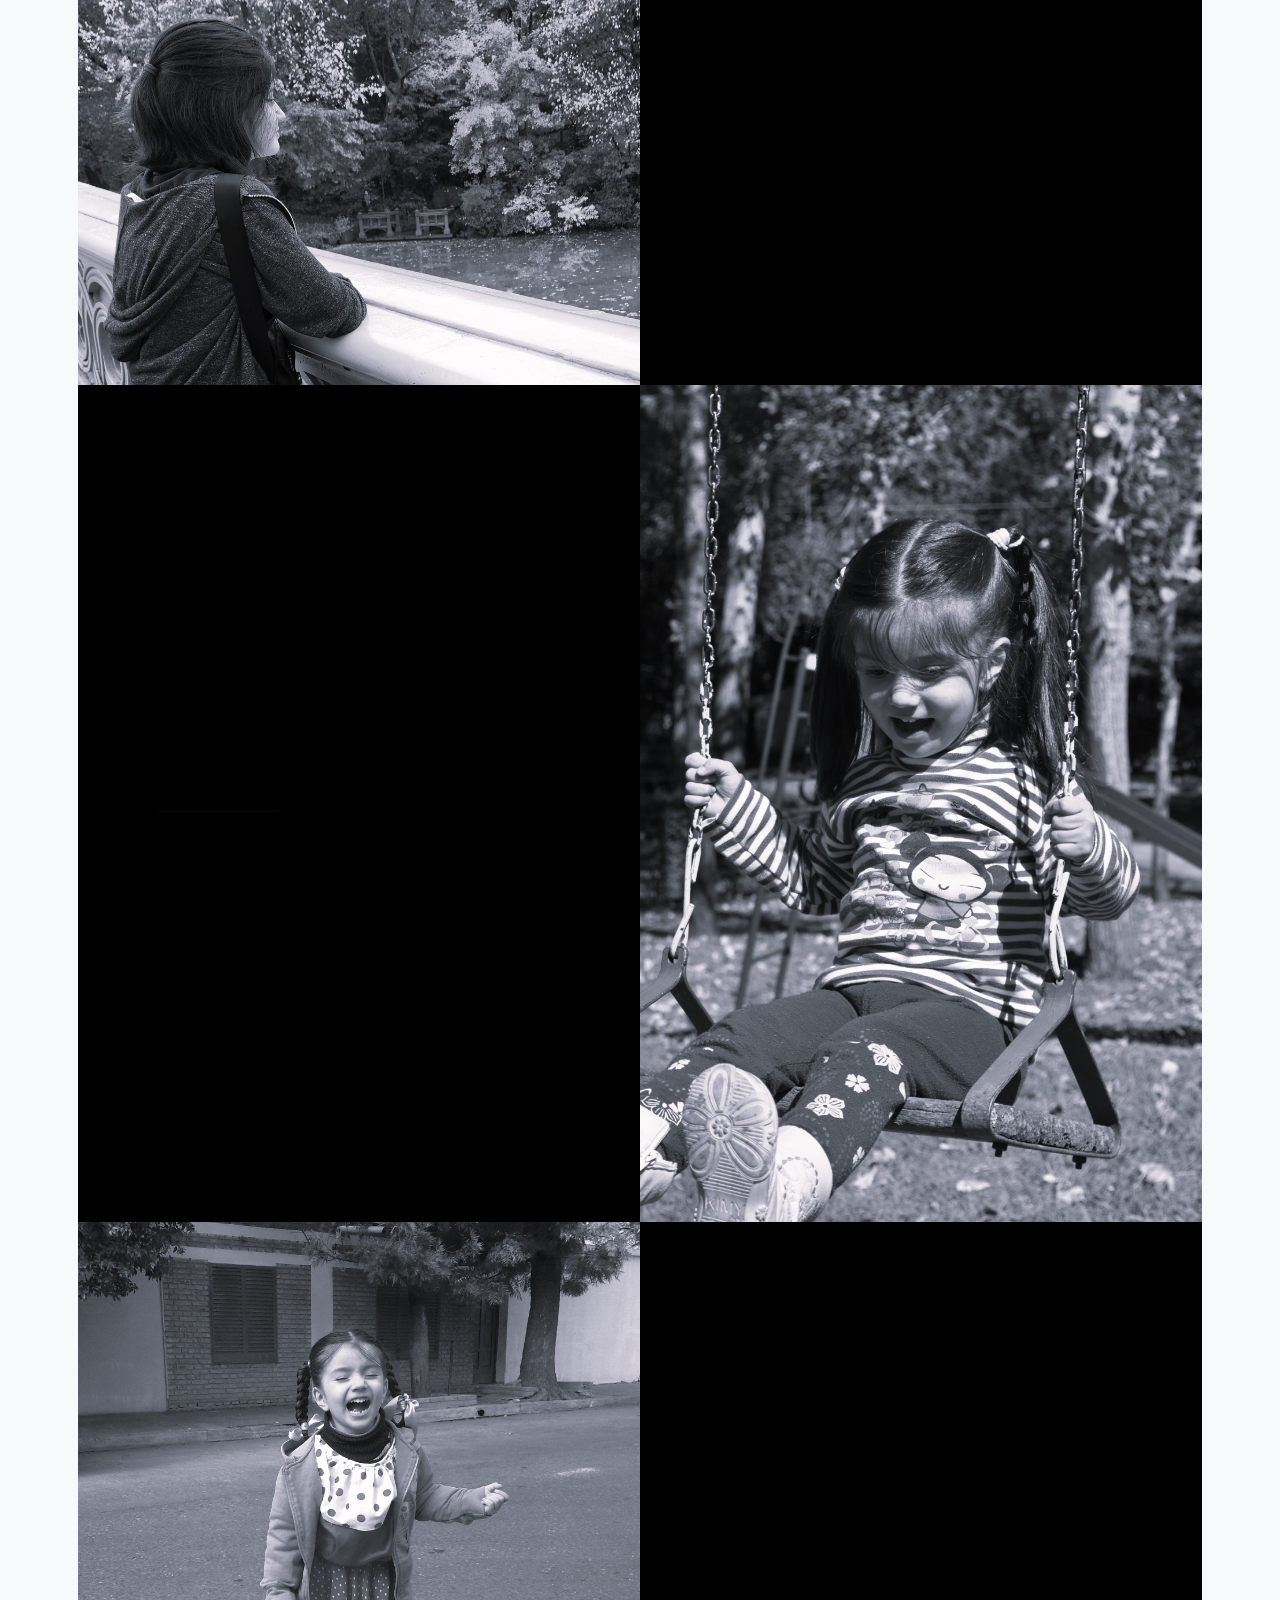
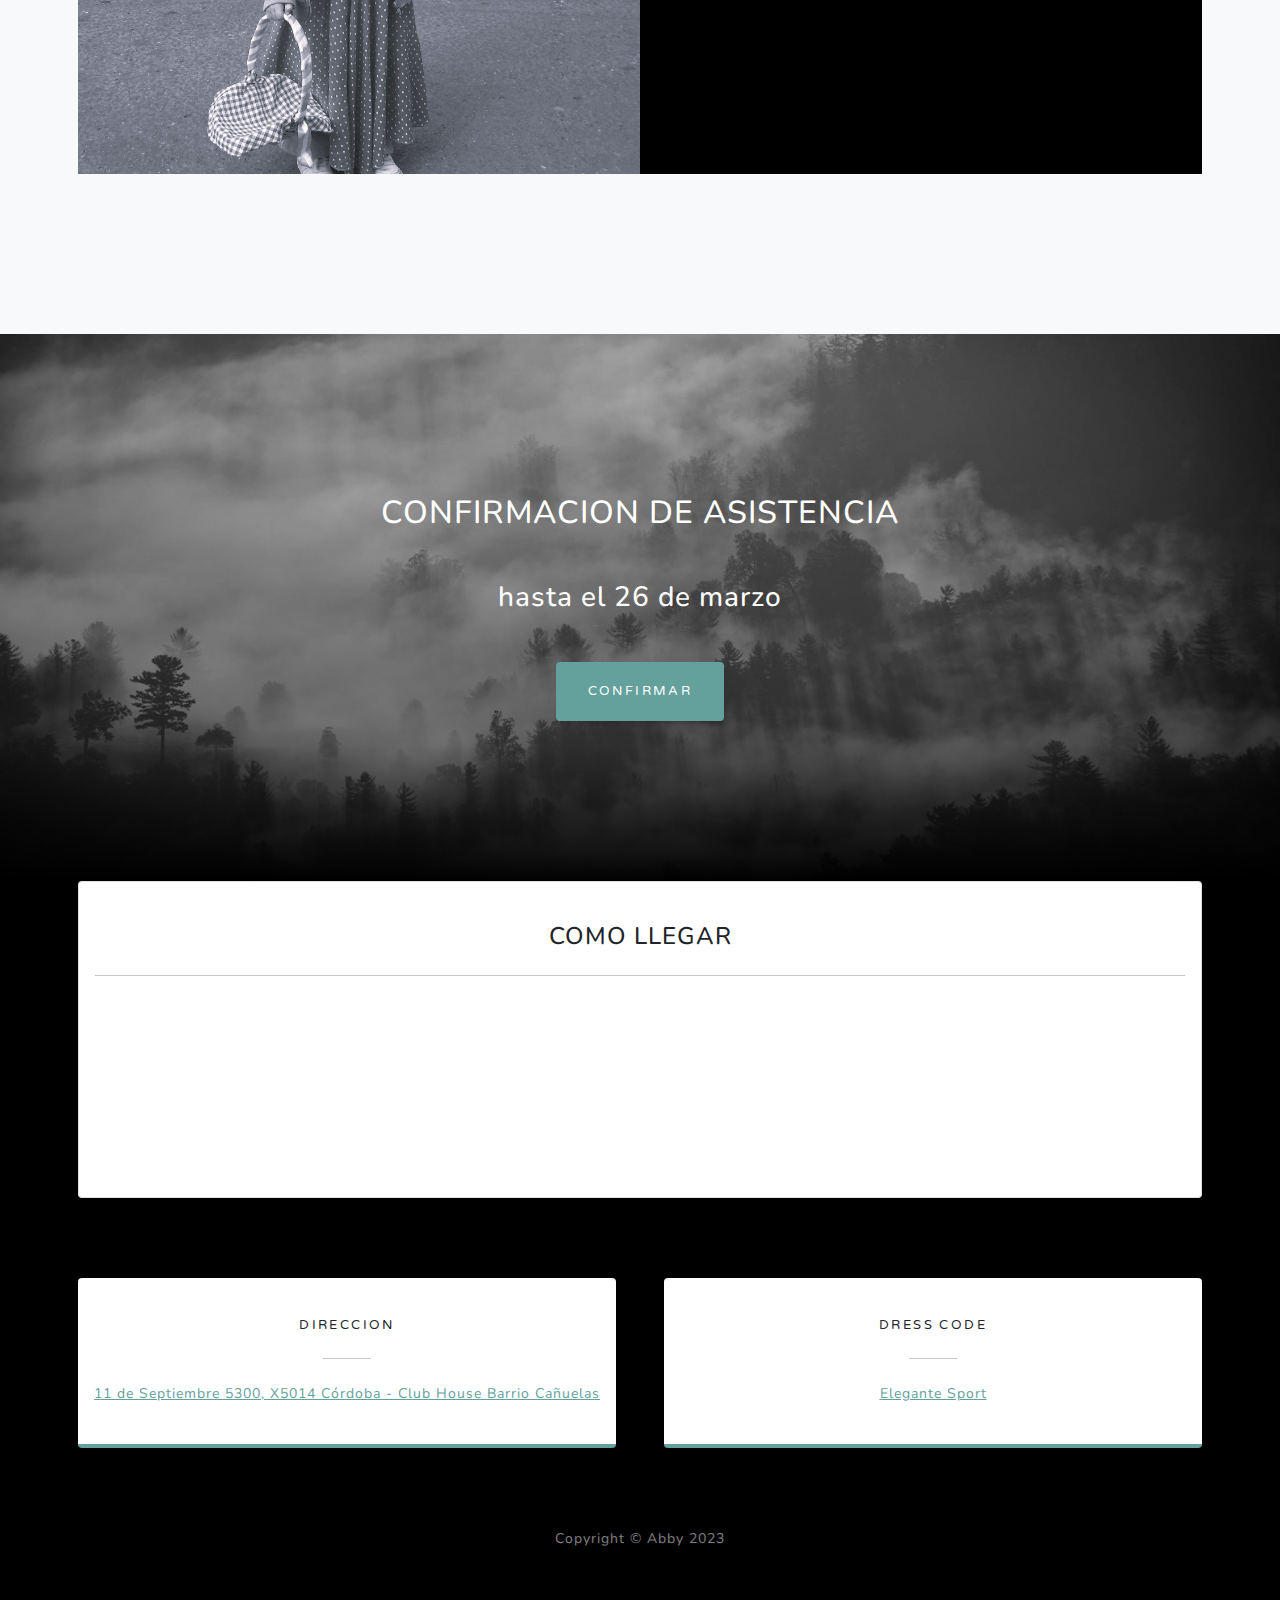
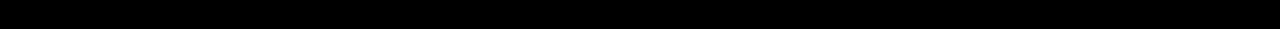
==== commit 8fe4b24b: "final 01" ====
--- a/index.html
+++ b/index.html
@@ -18,7 +18,7 @@
     <body id="page-top">
         <!-- Navigation-->
         <nav class="navbar navbar-expand-lg navbar-light fixed-top" id="mainNav">
-            <div class="container px-4 px-lg-5">
+            <div class="container px-2 px-lg-10">
                 <a class="navbar-brand" href="#page-top">Inicio</a>
                 <button class="navbar-toggler navbar-toggler-right" type="button" data-bs-toggle="collapse" data-bs-target="#navbarResponsive" aria-controls="navbarResponsive" aria-expanded="false" aria-label="Toggle navigation">
                     Menu
@@ -40,7 +40,7 @@
 
         <!-- Masthead-->
         <header class="masthead">
-            <div class="container px-4 px-lg-5 d-flex h-100 align-items-center justify-content-center">
+            <div class="container px-2 px-lg-10 d-flex h-100 align-items-center justify-content-center">
                 <div class="d-flex justify-content-center">
                     <div class="text-center">
                         <h1 class="mx-auto my-0 text-uppercase">Abby</h1>
@@ -55,7 +55,7 @@
 
         <!-- About-->
         <section class="about-section text-center" id="about">
-            <div class="container px-4 px-lg-5">
+            <div class="container px-2 px-lg-10">
                 <div class="row gx-4 gx-lg-5 justify-content-center">
                     <div class="col-lg-8">
                         <h1 class="text-white mb-4">Quiero invitarte a compartir la magia de una noche que será única y sin duda, inolvidable</h1>
@@ -75,7 +75,7 @@
 
         <!-- Album-->
         <section class="projects-section bg-light" id="projects">
-            <div class="container px-4 px-lg-5">
+            <div class="container px-2 px-lg-10">
 
                 <!-- Project One Row-->
                 <!--div class="row gx-0 mb-5 mb-lg-0 justify-content-center"-->
@@ -138,7 +138,7 @@
         
         <!-- Signup-->
         <section class="signup-section" id="signup">
-            <div class="container px-4 px-lg-5">
+            <div class="container px-2 px-lg-10">
                 <div class="row gx-4 gx-lg-5">
                     <div class="col-md-10 col-lg-8 mx-auto text-center">
                         <i class="far fa-paper-plane fa-2x mb-2 text-white"></i>
@@ -164,7 +164,7 @@
         <!-- Contact-->
         <section class="lugar-section bg-black" id="lugar">
 
-            <div class="container px-4 px-lg-5">
+            <div class="container px-2 px-lg-10">
                 <div class="row gx-4 gx-lg-5">
 
                     <div class="col-md-12 mb-3 mb-md-0">
@@ -187,7 +187,7 @@
         <!-- Contact-->
         <section class="contact-section bg-black">
 
-            <div class="container px-4 px-lg-5">
+            <div class="container px-2 px-lg-10">
                 <div class="row gx-4 gx-lg-5">
 
                     <div class="col-md-6 mb-3 mb-md-0">
@@ -222,7 +222,7 @@
 
 
         <!-- Footer-->
-        <footer class="footer bg-black small text-center text-white-50"><div class="container px-4 px-lg-5">Copyright &copy; Abby 2023</div></footer>
+        <footer class="footer bg-black small text-center text-white-50"><div class="container px-2 px-lg-10">Copyright &copy; Abby 2023</div></footer>
         <!-- Bootstrap core JS-->
         <script src="https://cdn.jsdelivr.net/npm/bootstrap@5.1.3/dist/js/bootstrap.bundle.min.js"></script>
         <!-- Core theme JS-->
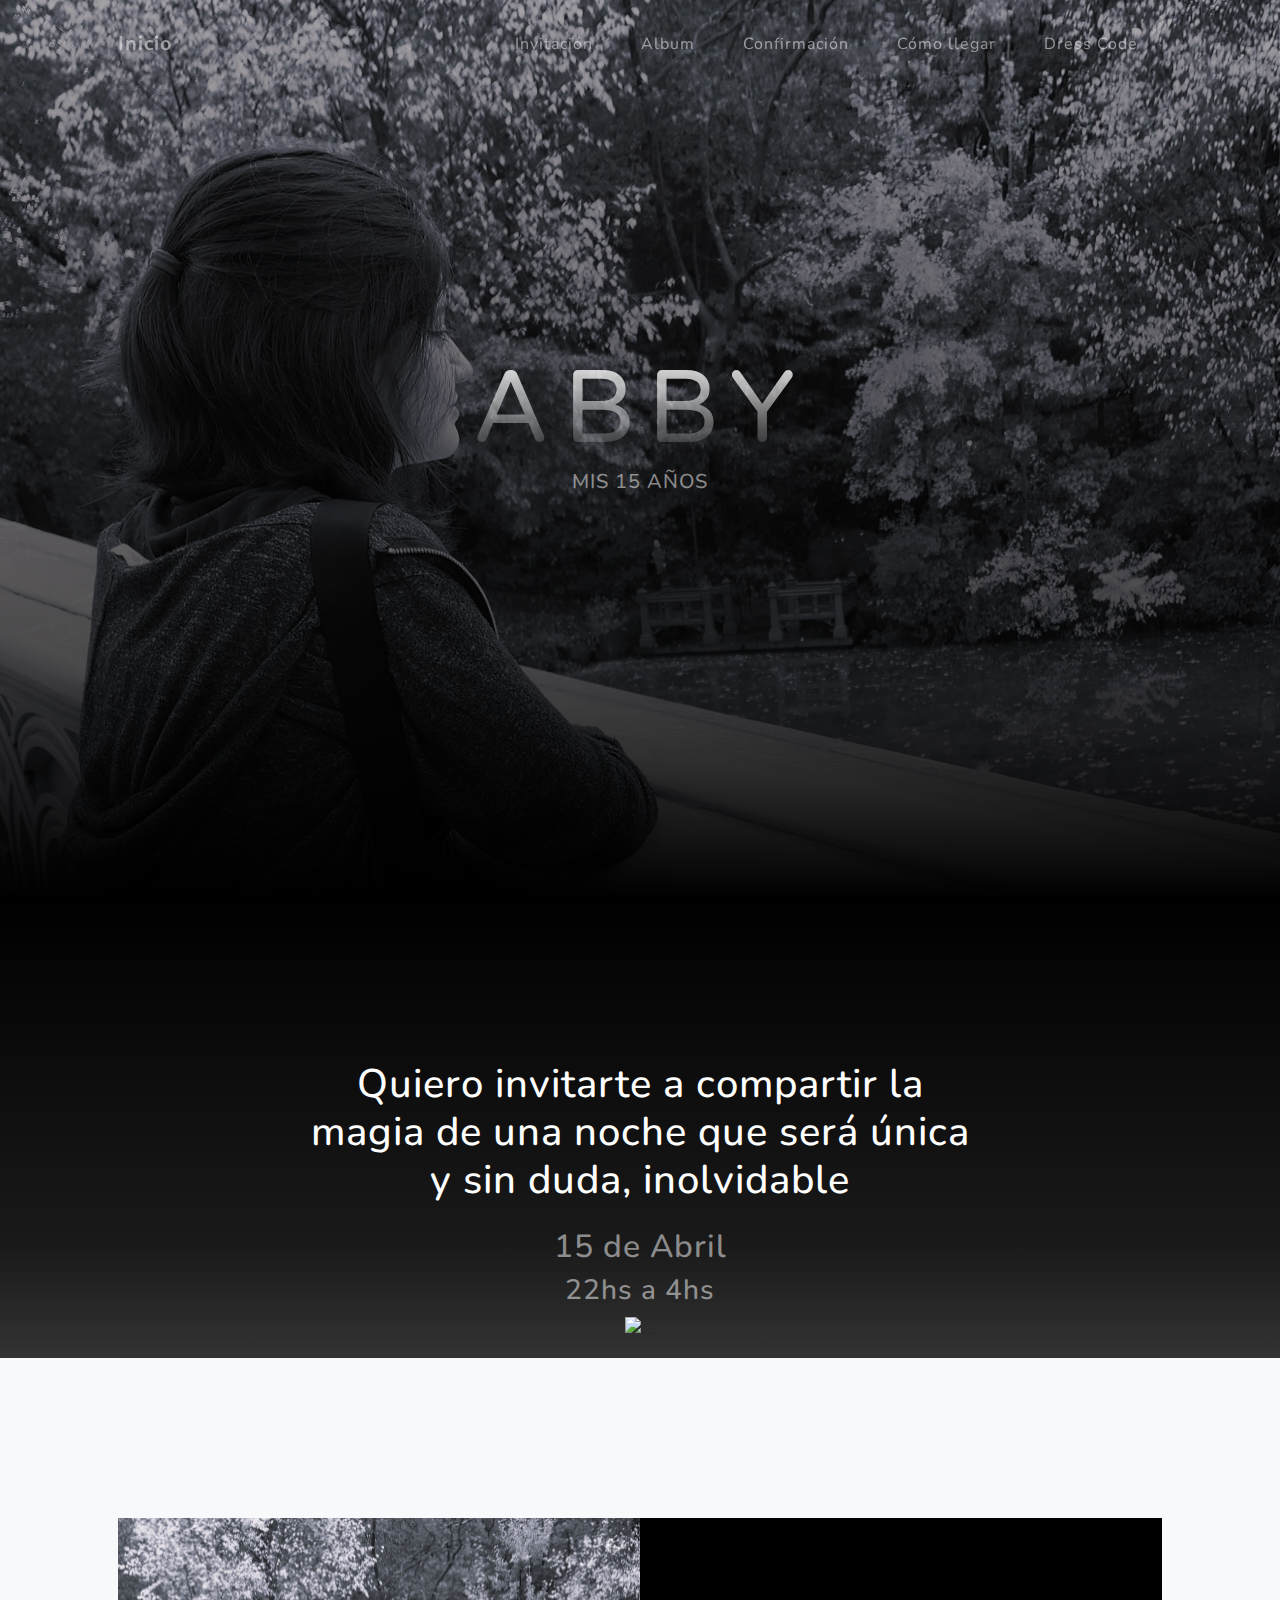
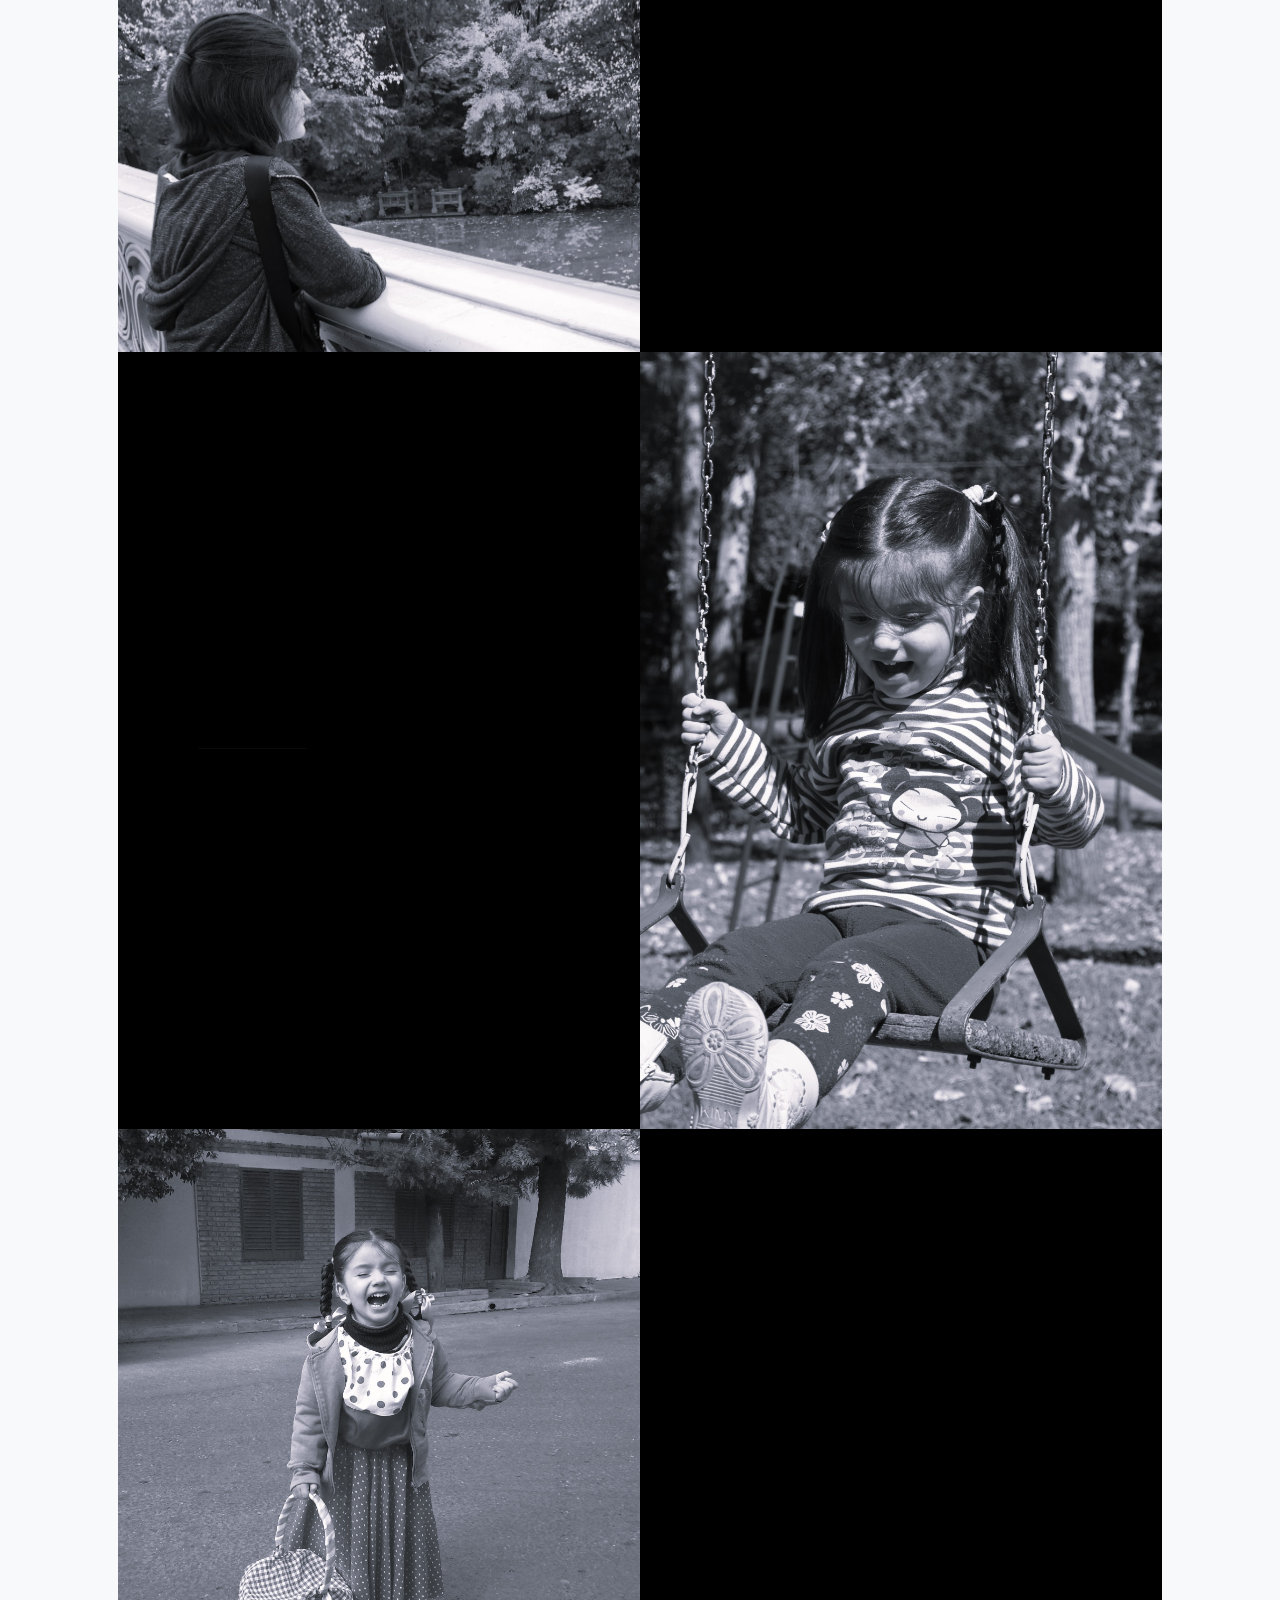
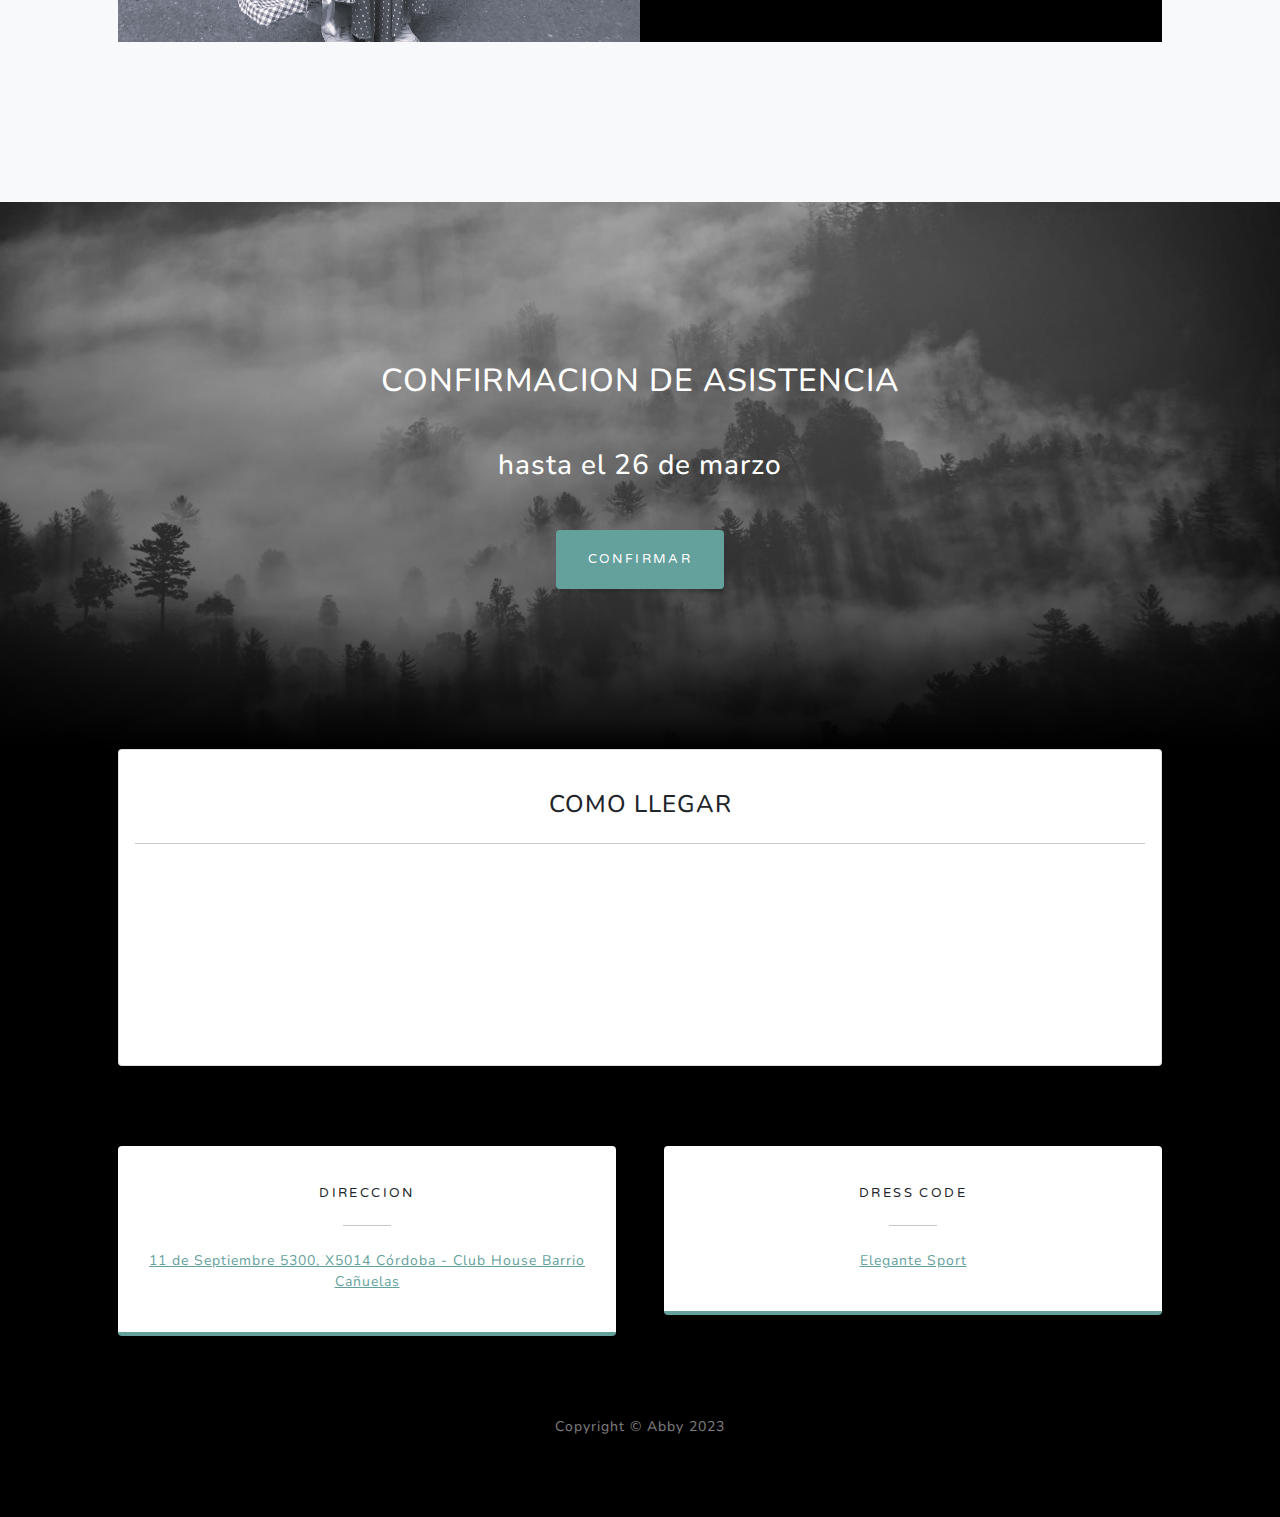
==== commit d7838838: "final 01" ====
--- a/index.html
+++ b/index.html
@@ -18,7 +18,7 @@
     <body id="page-top">
         <!-- Navigation-->
         <nav class="navbar navbar-expand-lg navbar-light fixed-top" id="mainNav">
-            <div class="container px-2 px-lg-10">
+            <div class="container px-4 px-lg-5">
                 <a class="navbar-brand" href="#page-top">Inicio</a>
                 <button class="navbar-toggler navbar-toggler-right" type="button" data-bs-toggle="collapse" data-bs-target="#navbarResponsive" aria-controls="navbarResponsive" aria-expanded="false" aria-label="Toggle navigation">
                     Menu
@@ -40,7 +40,7 @@
 
         <!-- Masthead-->
         <header class="masthead">
-            <div class="container px-2 px-lg-10 d-flex h-100 align-items-center justify-content-center">
+            <div class="container px-4 px-lg-5 d-flex h-100 align-items-center justify-content-center">
                 <div class="d-flex justify-content-center">
                     <div class="text-center">
                         <h1 class="mx-auto my-0 text-uppercase">Abby</h1>
@@ -55,7 +55,7 @@
 
         <!-- About-->
         <section class="about-section text-center" id="about">
-            <div class="container px-2 px-lg-10">
+            <div class="container px-4 px-lg-5">
                 <div class="row gx-4 gx-lg-5 justify-content-center">
                     <div class="col-lg-8">
                         <h1 class="text-white mb-4">Quiero invitarte a compartir la magia de una noche que será única y sin duda, inolvidable</h1>
@@ -75,7 +75,7 @@
 
         <!-- Album-->
         <section class="projects-section bg-light" id="projects">
-            <div class="container px-2 px-lg-10">
+            <div class="container px-4 px-lg-5">
 
                 <!-- Project One Row-->
                 <!--div class="row gx-0 mb-5 mb-lg-0 justify-content-center"-->
@@ -138,7 +138,7 @@
         
         <!-- Signup-->
         <section class="signup-section" id="signup">
-            <div class="container px-2 px-lg-10">
+            <div class="container px-4 px-lg-5">
                 <div class="row gx-4 gx-lg-5">
                     <div class="col-md-10 col-lg-8 mx-auto text-center">
                         <i class="far fa-paper-plane fa-2x mb-2 text-white"></i>
@@ -164,7 +164,7 @@
         <!-- Contact-->
         <section class="lugar-section bg-black" id="lugar">
 
-            <div class="container px-2 px-lg-10">
+            <div class="container px-4 px-lg-5">
                 <div class="row gx-4 gx-lg-5">
 
                     <div class="col-md-12 mb-3 mb-md-0">
@@ -187,7 +187,7 @@
         <!-- Contact-->
         <section class="contact-section bg-black">
 
-            <div class="container px-2 px-lg-10">
+            <div class="container px-4 px-lg-5">
                 <div class="row gx-4 gx-lg-5">
 
                     <div class="col-md-6 mb-3 mb-md-0">
@@ -222,7 +222,7 @@
 
 
         <!-- Footer-->
-        <footer class="footer bg-black small text-center text-white-50"><div class="container px-2 px-lg-10">Copyright &copy; Abby 2023</div></footer>
+        <footer class="footer bg-black small text-center text-white-50"><div class="container px-4 px-lg-5">Copyright &copy; Abby 2023</div></footer>
         <!-- Bootstrap core JS-->
         <script src="https://cdn.jsdelivr.net/npm/bootstrap@5.1.3/dist/js/bootstrap.bundle.min.js"></script>
         <!-- Core theme JS-->
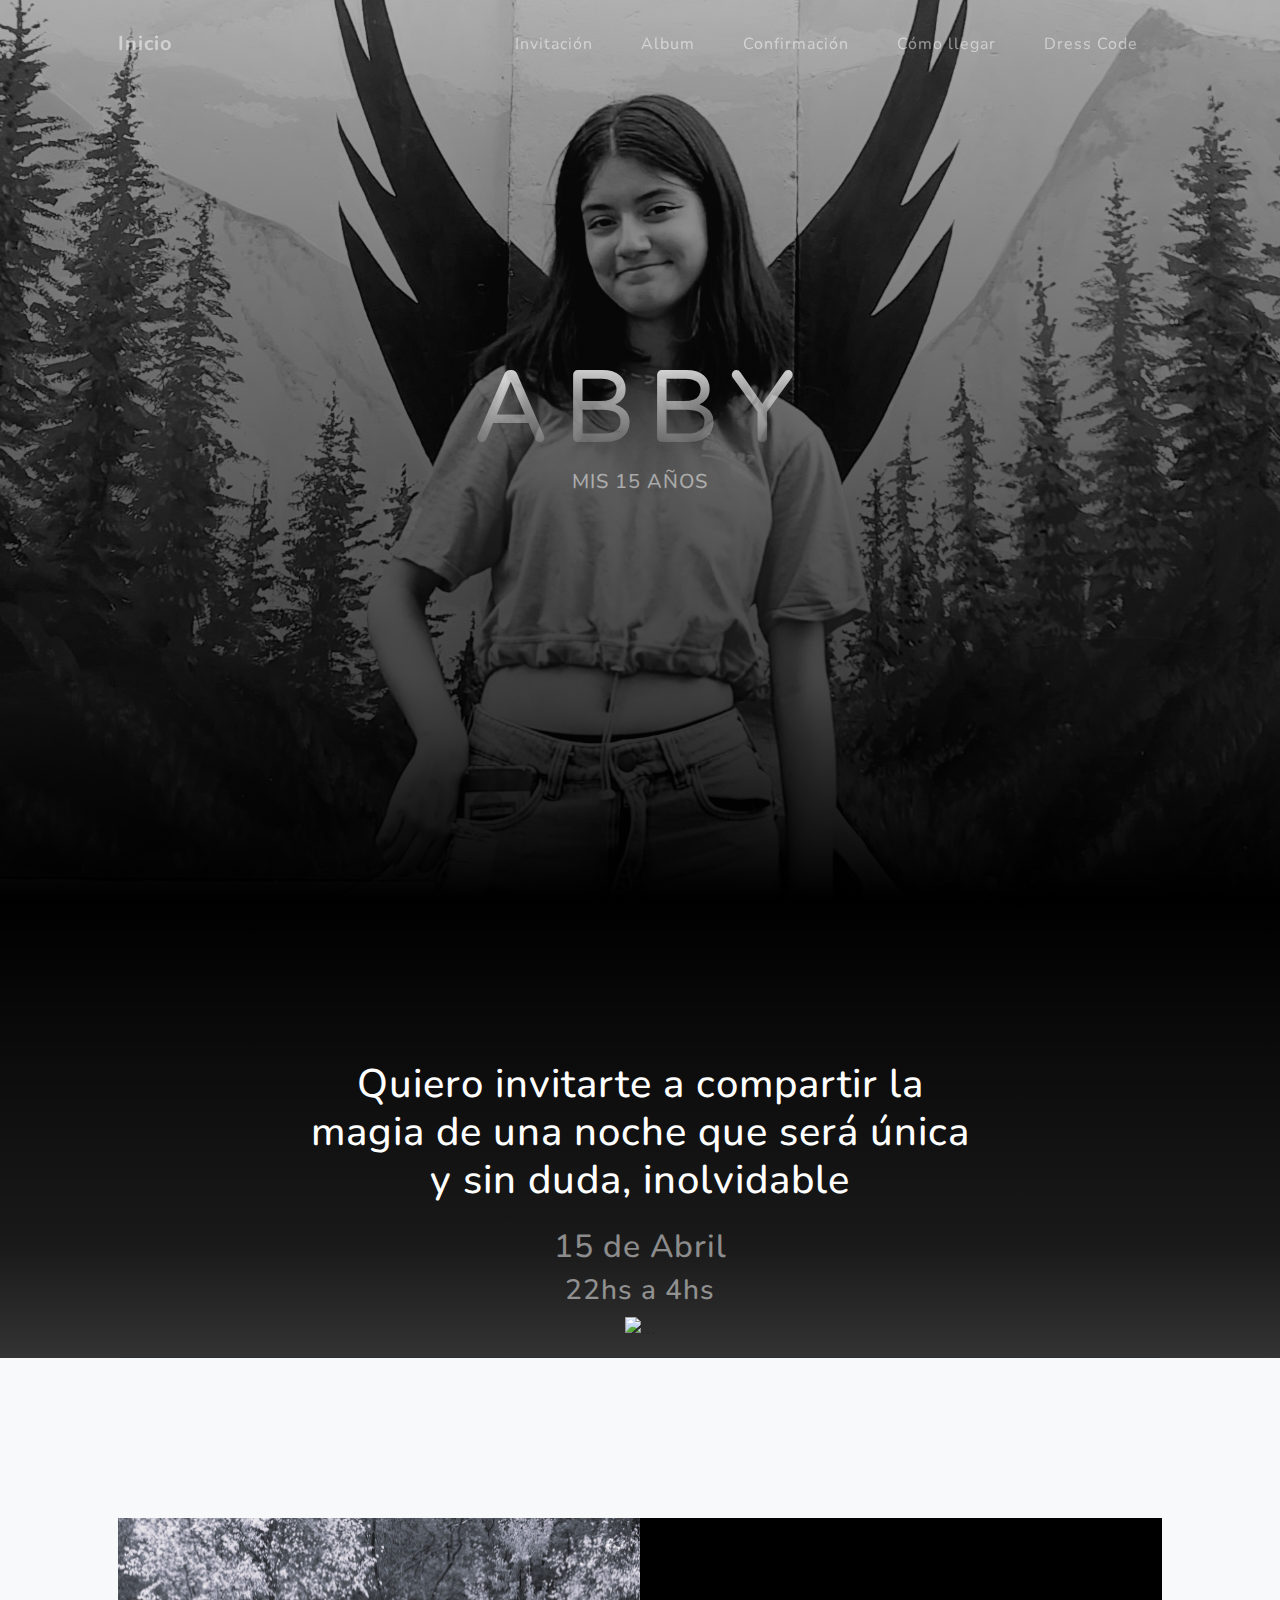
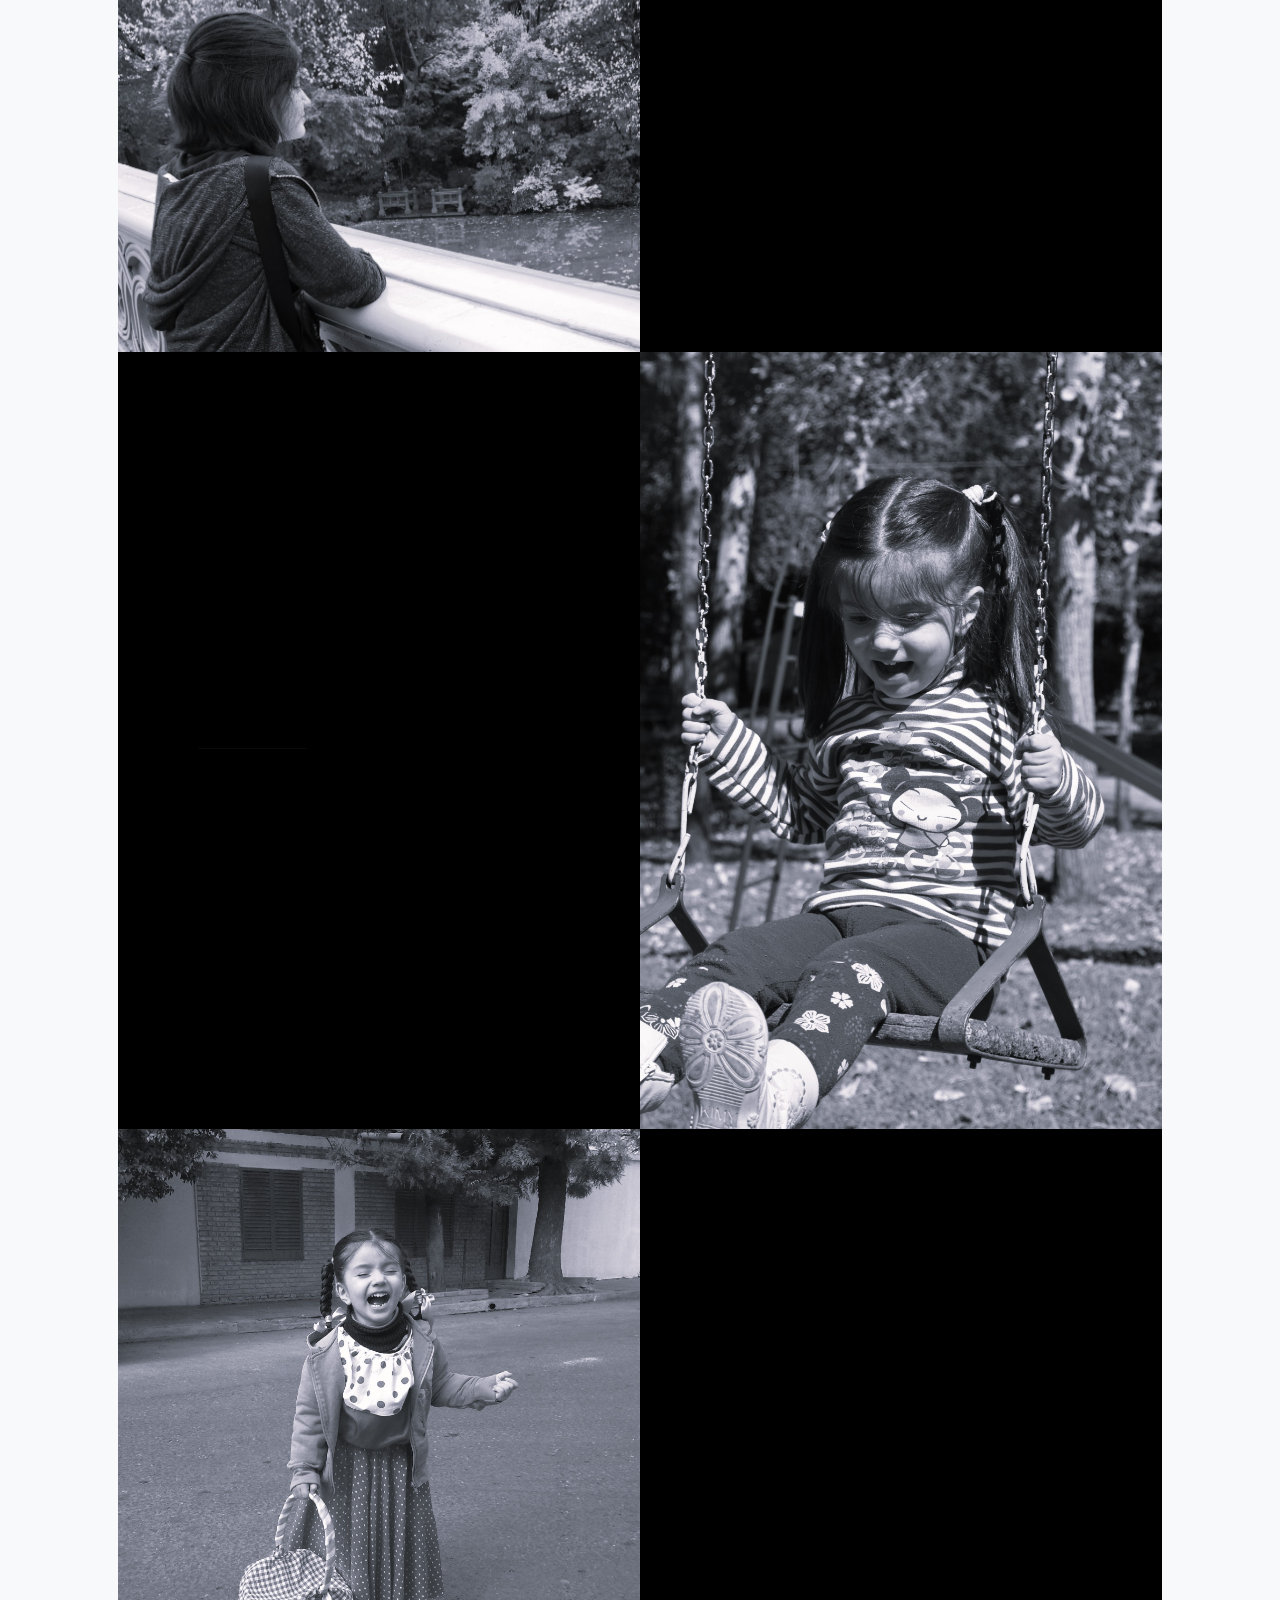
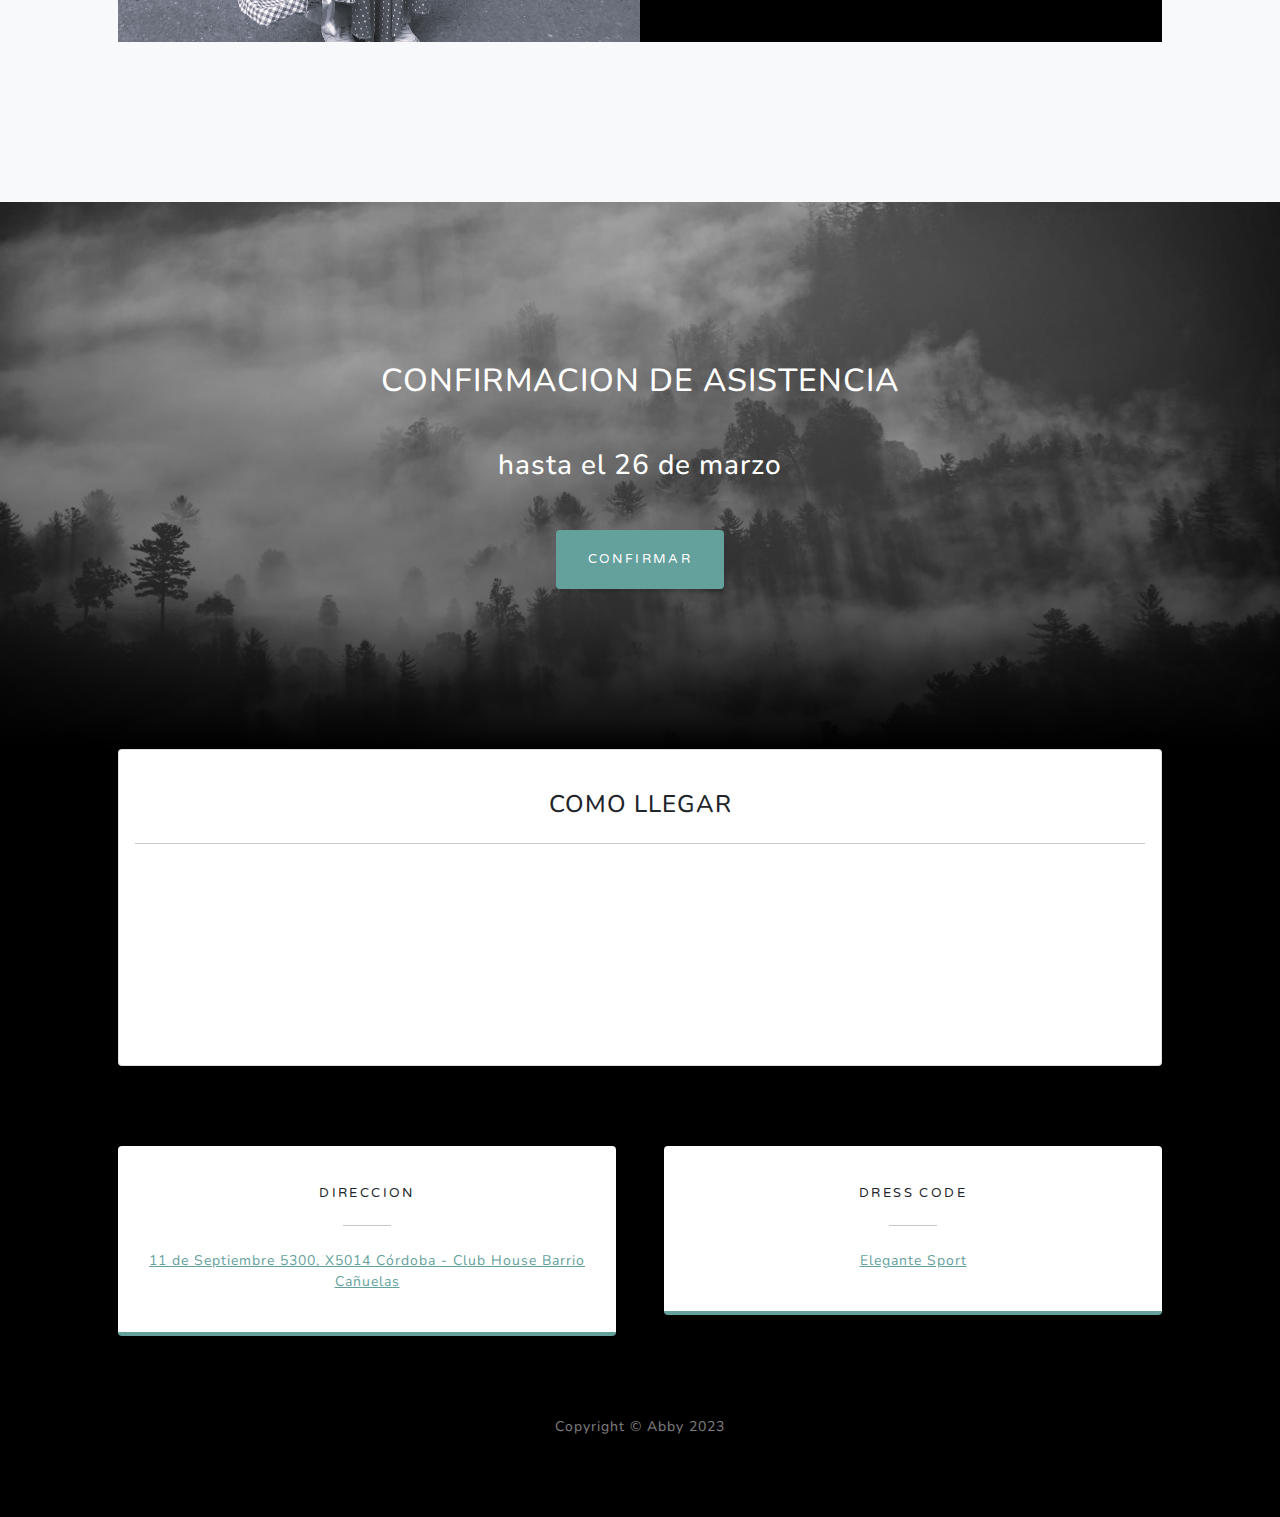
==== commit de67b3c3: "cambio_foto" ====
--- a/index.html
+++ b/index.html
@@ -28,7 +28,6 @@
                     <ul class="navbar-nav ms-auto">
                         <li class="nav-item"><a class="nav-link" href="#about">Invitación</a></li>
                         <li class="nav-item"><a class="nav-link" href="#projects">Album</a></li>
-
                         <li class="nav-item"><a class="nav-link" href="#signup">Confirmación</a></li>
                         <li class="nav-item"><a class="nav-link" href="#lugar">Cómo llegar</a></li>
                         <li class="nav-item"><a class="nav-link" href="#dresscode">Dress Code</a></li>
